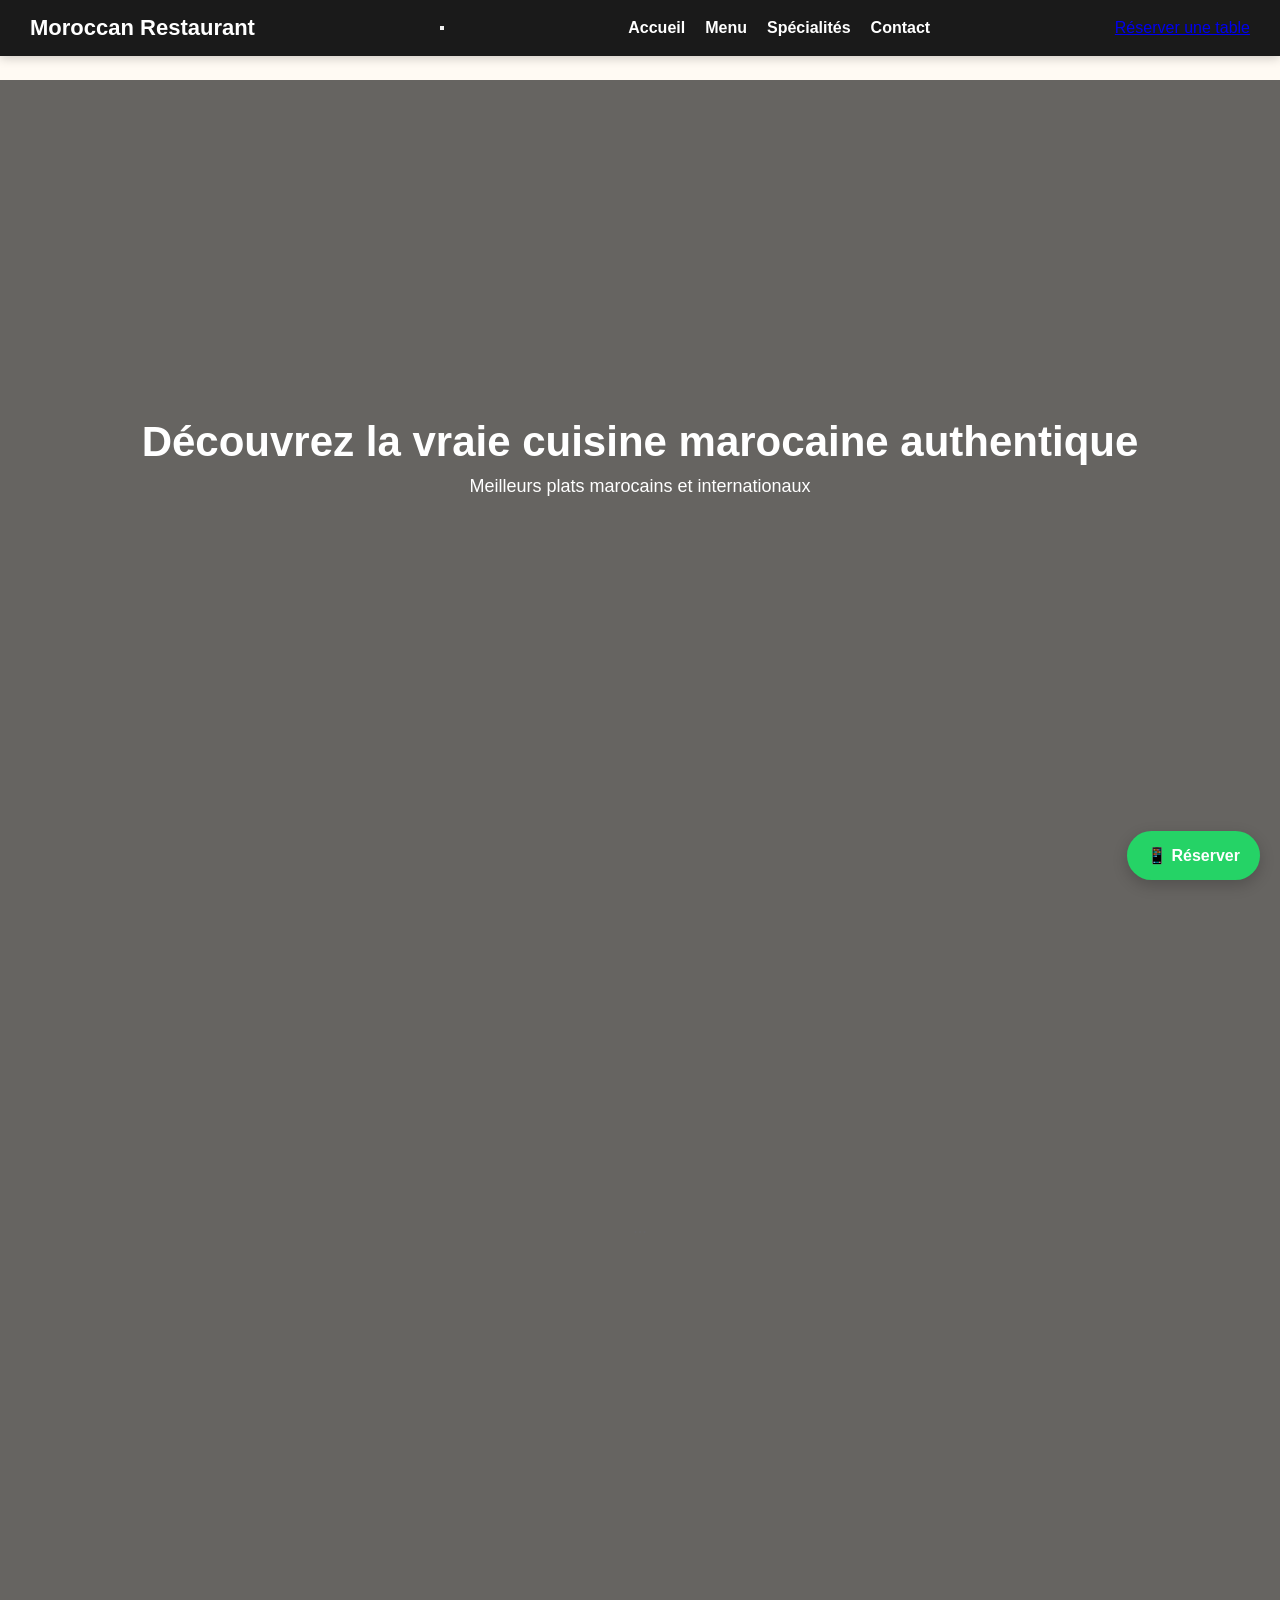
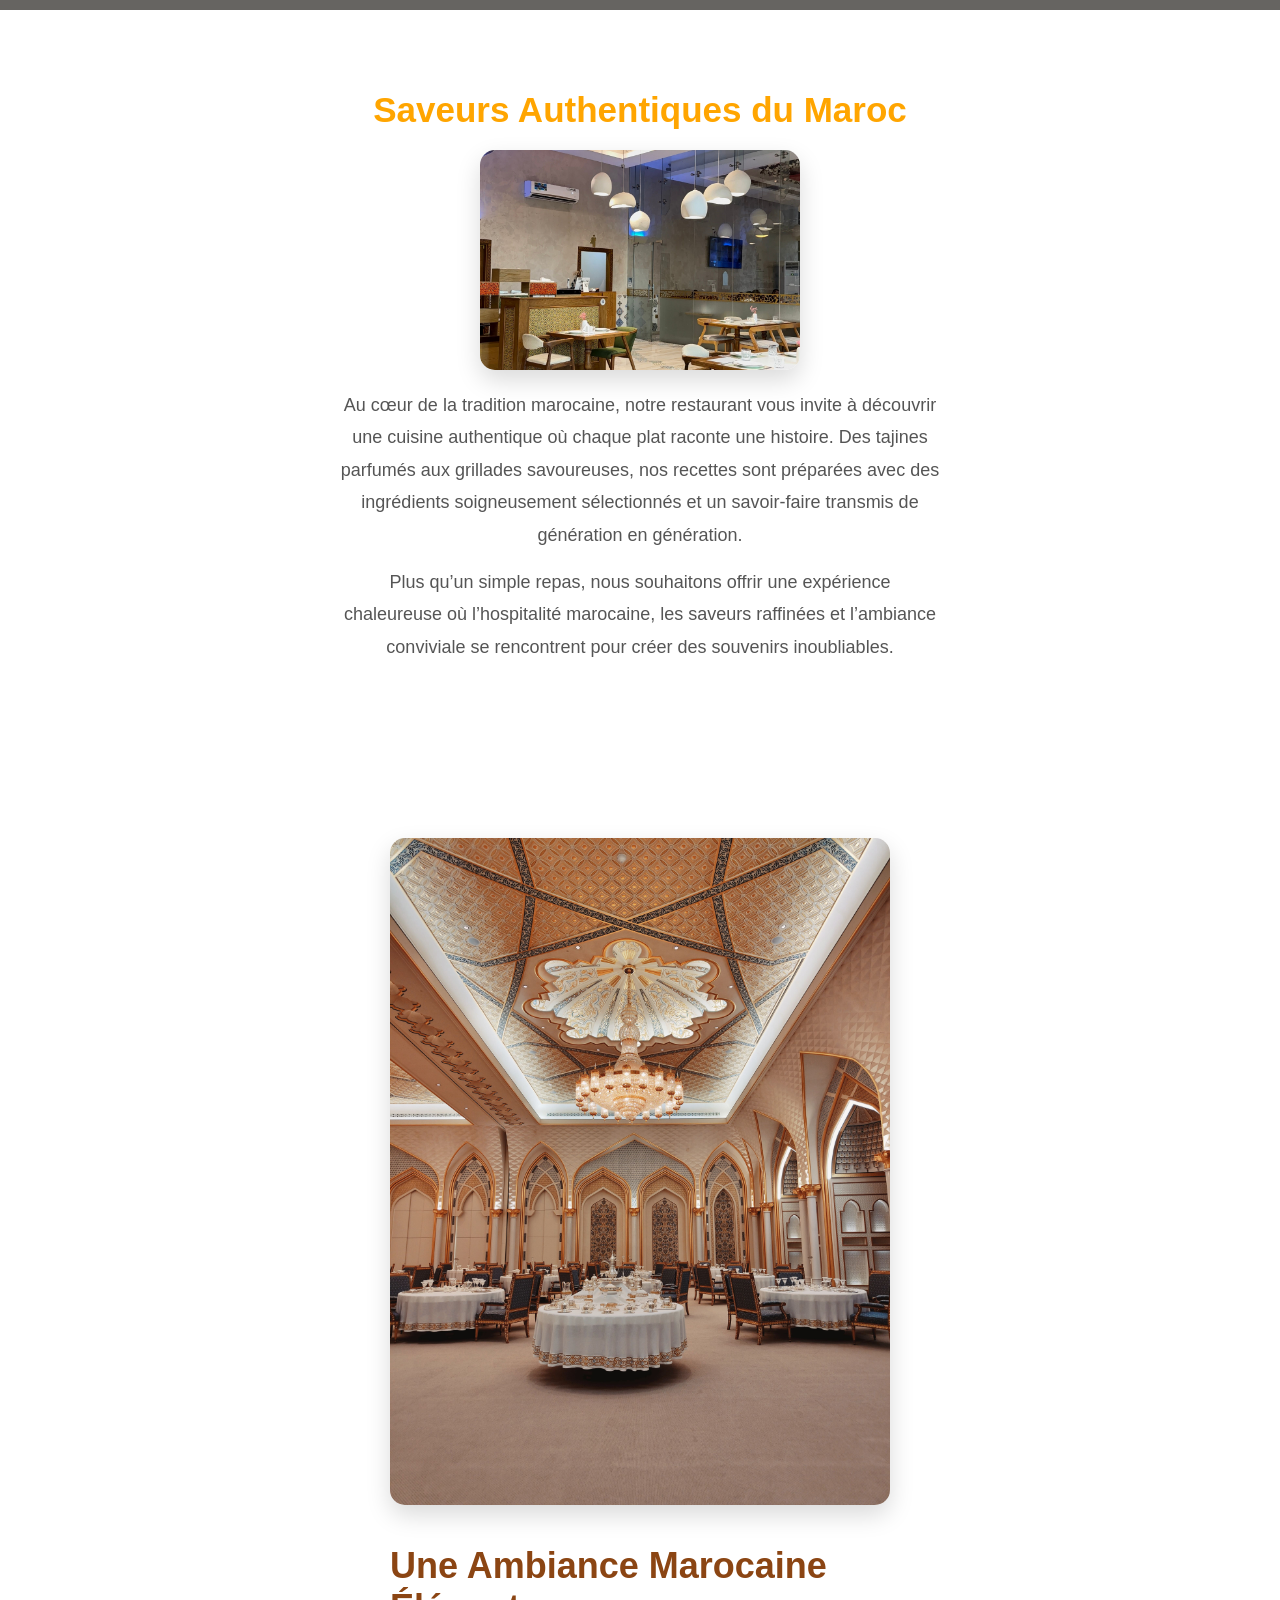
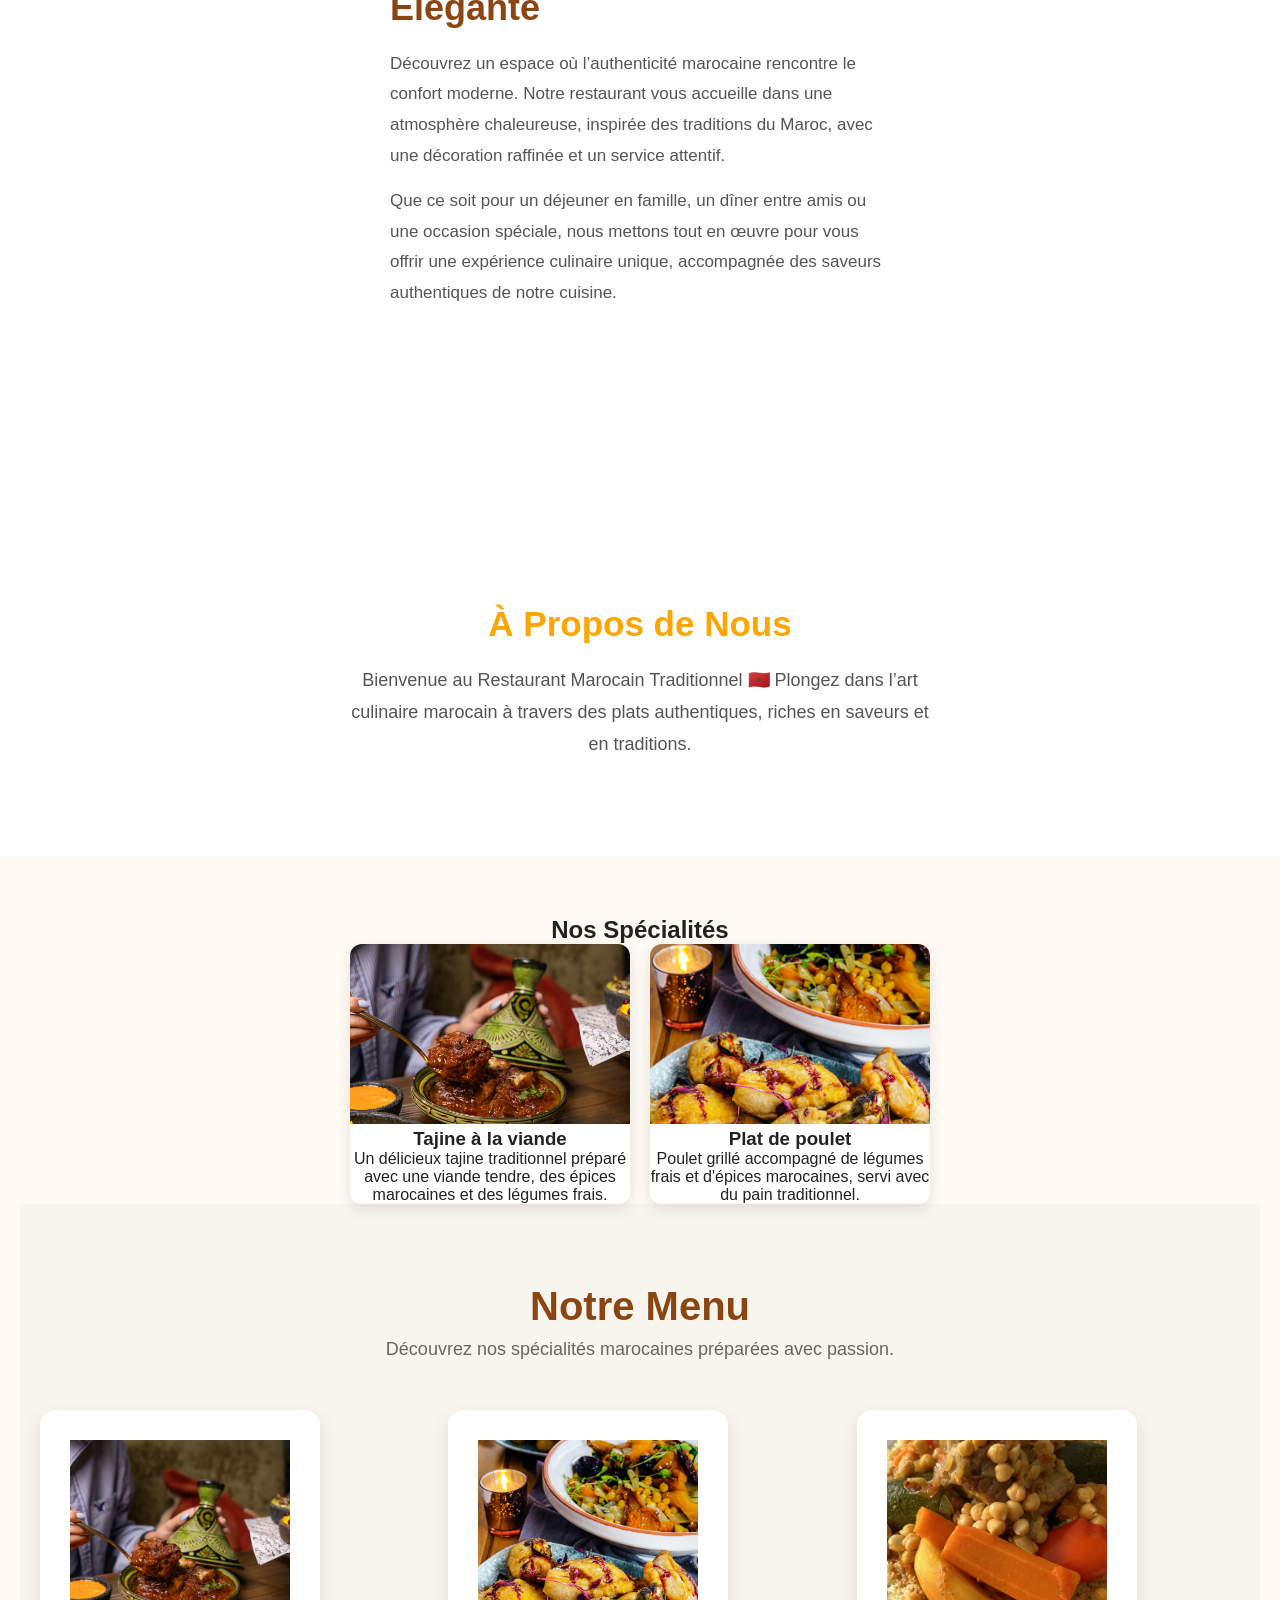
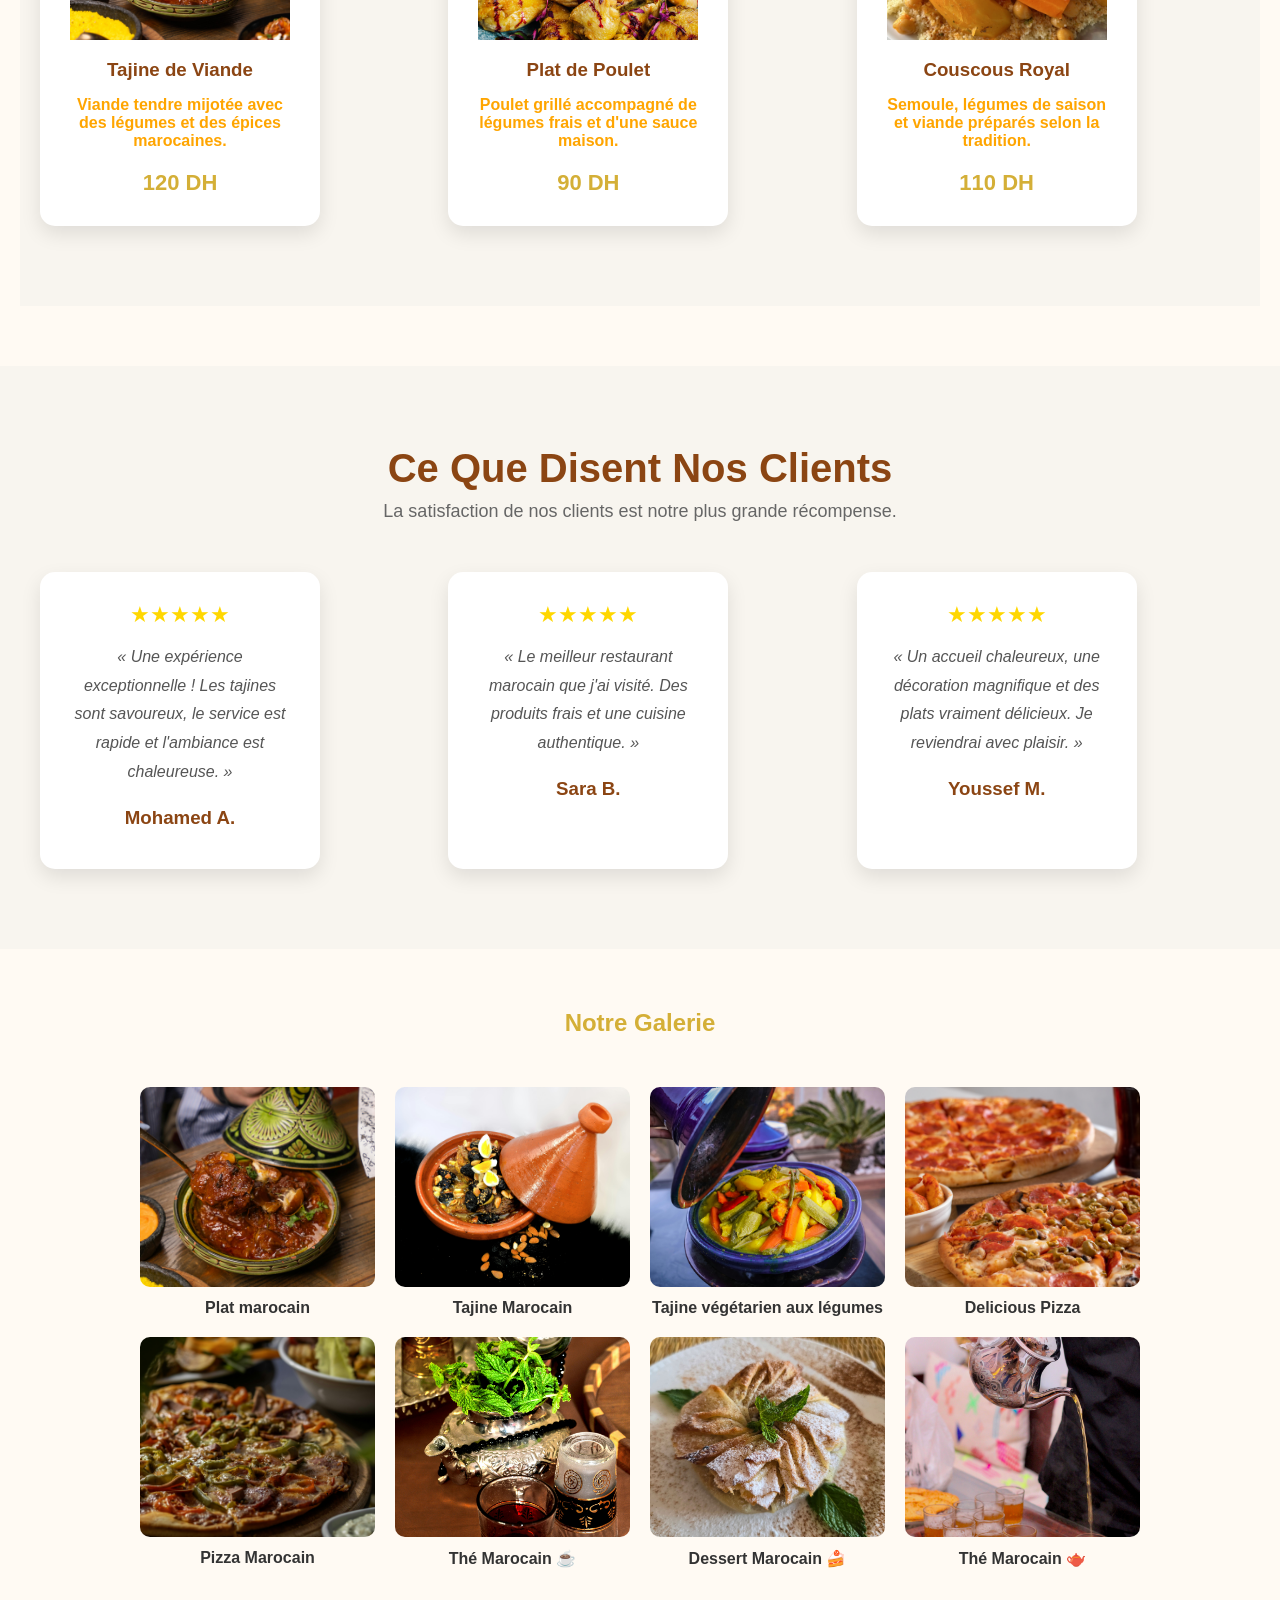
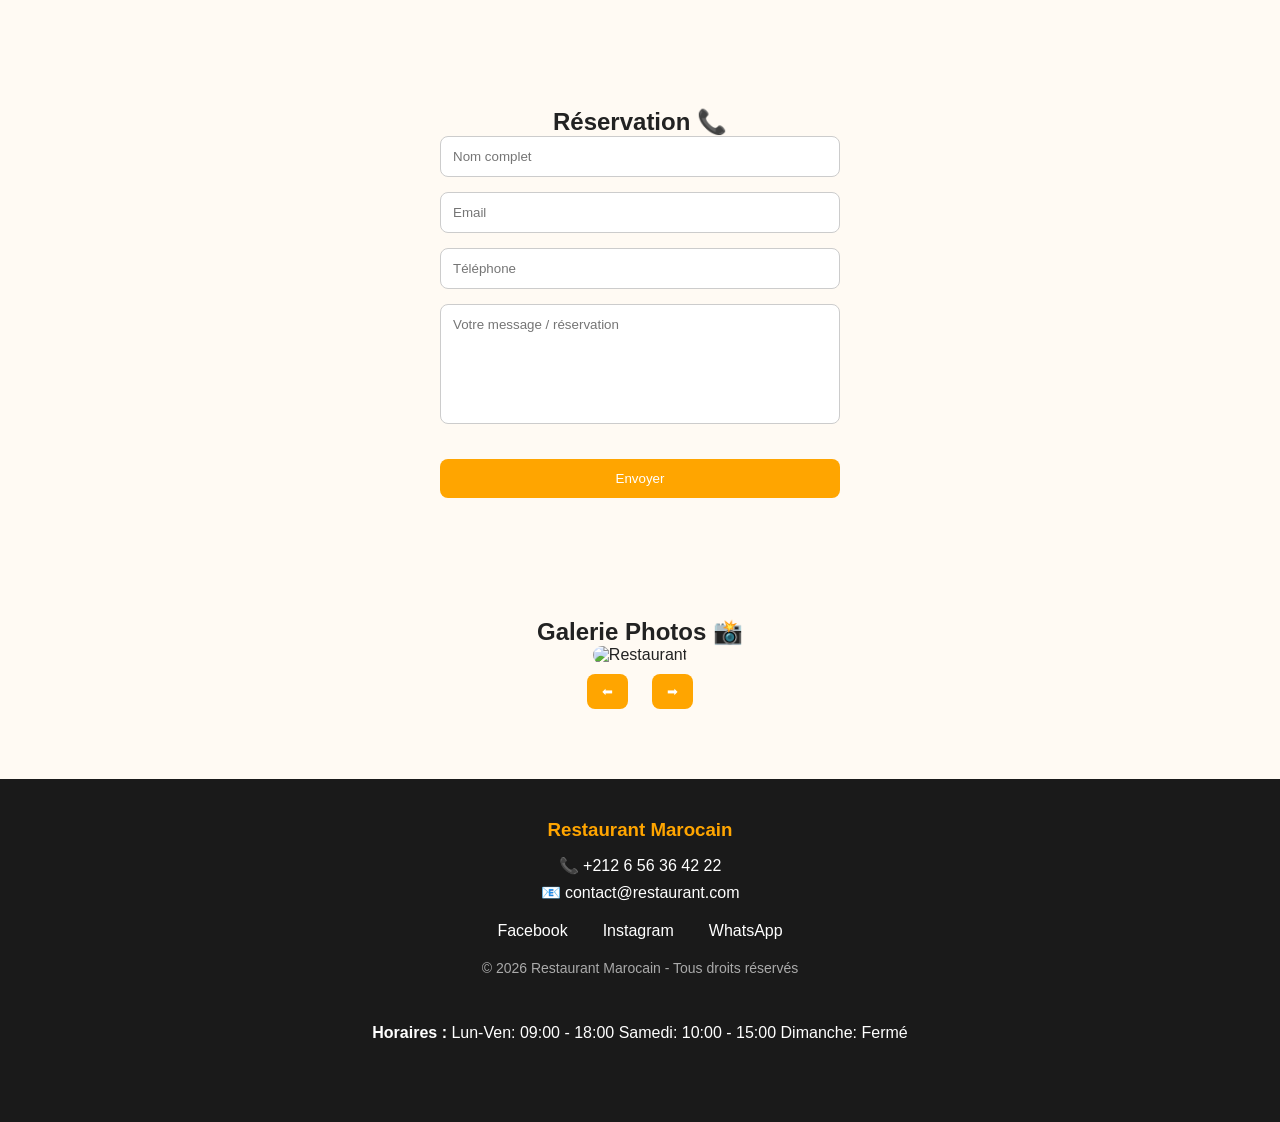
==== index.html @ cf211a77 "Initial commit" ====
<!DOCTYPE html>
<html lang="fr">

<head>
    <meta name="google-site-verification" content="XxlInHUhtCV2pGetLyvtLL91cLqbnBfkLVBv19K5EGs" />
    <meta charset="UTF-8">
    <meta name="viewport" content="width=device-width, initial-scale=1.0">
    <title>Moroccan Restaurant</title>

    <link rel="stylesheet" href="style.css">
    <title>Moroccan Restaurant | Cuisine Marocaine Authentique</title>

    <meta name="description"
        content="Restaurant marocain à Marrakech. Tajine, couscous, grillades et cuisine traditionnelle. Réservation facile en ligne.">

    <meta name="keywords" content="restaurant marocain, Marrakech, tajine, couscous, food, maroc">

    <meta name="viewport" content="width=device-width, initial-scale=1.0">

    <meta property="og:title" content="Moroccan Restaurant Marrakech">
    <meta property="og:description" content="Cuisine marocaine authentique à Marrakech">
    <meta property="og:image" content="images/hero.jpg">
    <meta property="og:type" content="website">
</head>

<body>

    <!-- WhatsApp -->
    <a href="https://wa.me/212656364222" class="whatsapp-btn">
        📱 Réserver
    </a>

    <!-- Loader -->
    <div class="loader">
        <div class="spinner"></div>
    </div>

    <!-- NAVBAR -->
    <nav class="navbar">

        <h2 class="logo">Moroccan Restaurant</h2>


        <button class="dark-btn"></button>

        <div class="menu-toggle">☰</div>

        <ul class="nav-links">
            <li><a href="#home">Accueil</a></li>
            <li><a href="#menu">Menu</a></li>
            <li><a href="#projects">Spécialités</a></li>
            <li><a href="#contact">Contact</a></li>
        </ul>
        <div class="reserve-btn">
            <a href="#reservation">Réserver une table</a>
        </div>

    </nav>

    <!-- HERO -->
    <header class="hero" id="home">

        <h1>Découvrez la vraie cuisine marocaine authentique</h1>

        <p>Meilleurs plats marocains et internationaux</p>

        <p class="typing-text"></p>


    </header>
    <section class="hero">
        ...
    </section>

    <!-- Notre Histoire -->
    <section class="about">
        <h2>Saveurs Authentiques du Maroc</h2>
        <img src="images/hero-restaurant.jpg" alt="Restaurant Marocain">
        <p>
            Au cœur de la tradition marocaine, notre restaurant vous invite à découvrir
            une cuisine authentique où chaque plat raconte une histoire. Des tajines
            parfumés aux grillades savoureuses, nos recettes sont préparées avec des
            ingrédients soigneusement sélectionnés et un savoir-faire transmis de
            génération en génération.
        </p>

        <p>
            Plus qu’un simple repas, nous souhaitons offrir une expérience chaleureuse
            où l’hospitalité marocaine, les saveurs raffinées et l’ambiance conviviale
            se rencontrent pour créer des souvenirs inoubliables.
        </p>
    </section>

    <section class="restaurant-section">

        <img src="images/restaurant-interieur.jpg" alt="Restaurant Marocain">

        <div class="restaurant-content">
            <h2>Une Ambiance Marocaine Élégante</h2>

            <p>
                Découvrez un espace où l’authenticité marocaine rencontre le confort moderne.
                Notre restaurant vous accueille dans une atmosphère chaleureuse, inspirée
                des traditions du Maroc, avec une décoration raffinée et un service attentif.
            </p>

            <p>
                Que ce soit pour un déjeuner en famille, un dîner entre amis ou une
                occasion spéciale, nous mettons tout en œuvre pour vous offrir une
                expérience culinaire unique, accompagnée des saveurs authentiques de
                notre cuisine.
            </p>

            <div class="cards">

    </section>
    <!-- ABOUT -->
    <section class="about">

        <h2>À Propos de Nous </h2>

        <p>
            Bienvenue au Restaurant Marocain Traditionnel 🇲🇦

            Plongez dans l’art culinaire marocain à travers des plats authentiques, riches en saveurs et en
            traditions.
        </p>

    </section>

    <!-- SPECIALITES -->
    <section class="projects hidden" id="projects">

        <h2>Nos Spécialités</h2>

        <div class="project-container">

            <div class="project">
                <img src="images/tajine-viande.jpg" alt="Tajine à la viande">
                <h3>Tajine à la viande</h3>
                <p>Un délicieux tajine traditionnel préparé avec une viande tendre, des épices marocaines et des
                    légumes
                    frais.</p>
            </div>

            <div class="project">
                <img src="images/plat-poulet.jpg" alt="Plat de poulet">
                <h3>Plat de poulet</h3>
                <p>Poulet grillé accompagné de légumes frais et d'épices marocaines, servi avec du pain
                    traditionnel.
                </p>
            </div>

        </div>

        <section class="menu-section" id="menu">

            <h2>Notre Menu</h2>
            <p class="subtitle">
                Découvrez nos spécialités marocaines préparées avec passion.
            </p>

            <div class="menu-container">

                <div class="menu-item">
                    <img src="images/tajine-viande.jpg" alt="Tajine de Viande">
                    <h3>Tajine de Viande</h3>
                    <p>Viande tendre mijotée avec des légumes et des épices marocaines.</p>
                    <span class="price">120 DH</span>
                </div>

                <div class="menu-item">
                    <img src="images/plat-poulet.jpg" alt="Plat de Poulet">
                    <h3>Plat de Poulet</h3>
                    <p>Poulet grillé accompagné de légumes frais et d'une sauce maison.</p>
                    <span class="price">90 DH</span>
                </div>

                <div class="menu-item">
                    <img src="images/couscous.jpg" alt="Couscous Royal">
                    <h3>Couscous Royal</h3>
                    <p>Semoule, légumes de saison et viande préparés selon la tradition.</p>
                    <span class="price">110 DH</span>
                </div>

            </div>

        </section>
        </div>

    </section>

    <section class="reviews" id="reviews">

        <h2>Ce Que Disent Nos Clients</h2>
        <p class="subtitle">
            La satisfaction de nos clients est notre plus grande récompense.
        </p>

        <div class="reviews-container">

            <div class="review">
                <div class="stars">★★★★★</div>
                <p>
                    « Une expérience exceptionnelle ! Les tajines sont savoureux,
                    le service est rapide et l'ambiance est chaleureuse. »
                </p>
                <h3>Mohamed A.</h3>
            </div>

            <div class="review">
                <div class="stars">★★★★★</div>
                <p>
                    « Le meilleur restaurant marocain que j'ai visité.
                    Des produits frais et une cuisine authentique. »
                </p>
                <h3>Sara B.</h3>
            </div>

            <div class="review">
                <div class="stars">★★★★★</div>
                <p>
                    « Un accueil chaleureux, une décoration magnifique
                    et des plats vraiment délicieux. Je reviendrai avec plaisir. »
                </p>
                <h3>Youssef M.</h3>
            </div>

        </div>

    </section>



    <section class="gallery" id="gallery">

        <h2>Notre Galerie </h2>

        <div class="gallery-container">

            <div class="gallery-item">
                <img src="images/food1.jpg" alt="Plat marocain">
                <p>Plat marocain</p>
            </div>

            <div class="gallery-item">
                <img src="images/food2.jpg" alt="Tajine marocain">
                <p>Tajine Marocain
            </div>

            <div class="gallery-item">
                <img src="images/food3.jpg" alt="Cuisine marocaine">
                <p>Tajine végétarien aux légumes
            </div>

            <div class="gallery-item">
                <img src="images/food4.jpg" alt="Restaurant intérieur">
                <p>Delicious Pizza</p>
            </div>

            <div class="gallery-item">
                <img src="images/food5.jpg" alt="Dessert marocain">
                <p>Pizza Marocain</p>
            </div>
            <div class="gallery-item">
                <img src="images/food6.jpg" alt="Thé marocain">
                <p>Thé Marocain ☕</p>
            </div>

            <div class="gallery-item">
                <img src="images/food7.jpg" alt="Dessert marocain">
                <p>Dessert Marocain 🍰</p>
            </div>

            <div class="gallery-item">
                <img src="images/food8.jpg" alt="Thé marocain">
                <p>Thé Marocain 🫖</p>
            </div>


        </div>

    </section>

    <!-- CONTACT -->
    <section class="contact hidden" id="contact">

        <h2>Réservation 📞</h2>

        <form id="contact-form">

            <input type="text" id="name" placeholder="Nom complet" required>

            <input type="email" id="email" placeholder="Email" required>

            <input type="tel" id="phone" placeholder="Téléphone">

            <textarea id="message" placeholder="Votre message / réservation" required></textarea>

            <button type="submit" class="btn">Envoyer</button>

        </form>

    </section>

    <!-- SLIDER -->
    <section class="slider">

        <h2>Galerie Photos 📸</h2>


        <div class="slider-container">

            <img id="slider-image"
                src="https://images.unsplash.com/photo-1517248135467-4c7edcad34c4?auto=format&fit=crop&w=800&q=80"
                alt="Restaurant">

        </div>

        <div class="slider-buttons">

            <button id="prev">⬅</button>

            <button id="next">➡</button>

        </div>

    </section>

    <!-- FOOTER -->
    <footer>

        <h3>Restaurant Marocain</h3>

        <p>📞 +212 6 56 36 42 22</p>

        <p>📧 contact@restaurant.com</p>

        <div class="socials">

            <a href="#">Facebook</a>

            <a href="#">Instagram</a>

            <a href="#">WhatsApp</a>

        </div>

        <p class="copyright">
            © 2026 Restaurant Marocain - Tous droits réservés
        </p>
        <footer>

            <div class="hours-bar">
                <span><strong>Horaires :</strong></span>
                <span>Lun-Ven: 09:00 - 18:00</span>
                <span>Samedi: 10:00 - 15:00</span>
                <span>Dimanche: Fermé</span>
            </div>

        </footer>

    </footer>

    <script src="script.js"></script>

</body>

</html>
<div id="lightbox" class="lightbox">
    <img id="lightbox-img" src="" alt="preview">
</div>
---- style.css ----
* {
    margin: 0;
    padding: 0;
    box-sizing: border-box;
    font-family: Arial, sans-serif;
}

body {
    background: #fffaf3;
    padding-top: 80px;
    color: #222;
}

/* ================= NAVBAR ================= */
.navbar {
    display: flex;
    justify-content: space-between;
    align-items: center;
    background: #1a1a1a;
    padding: 15px 30px;
    position: fixed;
    top: 0;
    width: 100%;
    z-index: 1000;
    box-shadow: 0 2px 10px rgba(0, 0, 0, 0.2);
}

.logo {
    color: white;
    font-size: 22px;
}

.nav-links {
    display: flex;
    list-style: none;
    gap: 20px;
}

.nav-links a {
    color: white;
    text-decoration: none;
    font-weight: bold;
    transition: 0.3s;
}

.nav-links a:hover {
    color: orange;
}

/* ================= HERO ================= */
.hero {
    height: 85vh;
    background: url("https://images.unsplash.com/photo-1517248135467-4c7edcad34c4") center/cover no-repeat;
    display: flex;
    flex-direction: column;
    justify-content: center;
    align-items: center;
    position: relative;
    text-align: center;
    color: white;
}

.hero::before {
    content: "";
    position: absolute;
    inset: 0;
    background: rgba(0, 0, 0, 0.6);
}

.hero h1,
.hero p,
.hero .btn {
    position: relative;
    z-index: 1;
}

.hero h1 {
    font-size: 42px;
}

.hero p {
    margin-top: 10px;
    font-size: 18px;
}

/* ================= BUTTON ================= */
.btn {
    margin-top: 20px;
    padding: 12px 25px;
    background: orange;
    border: none;
    color: white;
    border-radius: 8px;
    cursor: pointer;
    transition: 0.3s;
}

.btn:hover {
    background: darkorange;
    transform: scale(1.05);
}

/* ================= MENU CARDS ================= */
.cards {
    display: flex;
    justify-content: center;
    gap: 20px;
    padding: 60px 20px;
    flex-wrap: wrap;
}

.card {
    background: white;
    padding: 25px;
    width: 220px;
    border-radius: 15px;
    text-align: center;
    box-shadow: 0 10px 25px rgba(0, 0, 0, 0.1);
    transition: all 0.3s ease;
    position: relative;
}

.card:hover {
    transform: translateY(-10px);
}

.card::before {
    content: "🔥";
    position: absolute;
    top: 10px;
    right: 10px;
}

.card h3 {
    color: orange;
}

/* ================= PLATS ================= */
.projects {
    text-align: center;
    padding: 60px 20px;
}

.project-container {
    display: flex;
    justify-content: center;
    gap: 20px;
    flex-wrap: wrap;
}

.project {
    width: 280px;
    background: white;
    border-radius: 12px;
    overflow: hidden;
    box-shadow: 0 5px 15px rgba(0, 0, 0, 0.1);
    transition: 0.3s;
}

.project:hover {
    transform: scale(1.05);
}

.project img {
    width: 100%;
    height: 180px;
    object-fit: cover;
}

/* ================= CONTACT ================= */
.contact {
    text-align: center;
    padding: 60px 20px;
}

.contact form {
    display: flex;
    flex-direction: column;
    gap: 15px;
    max-width: 400px;
    margin: auto;
}

input,
textarea {
    padding: 12px;
    border-radius: 8px;
    border: 1px solid #ccc;
}

/* ================= SLIDER ================= */
.slider {
    text-align: center;
    padding: 60px 20px;
}

.slider-container img {
    width: 80%;
    max-width: 700px;
    height: 400px;
    object-fit: cover;
    border-radius: 12px;
}

.slider-buttons button {
    margin: 10px;
    padding: 10px 15px;
    background: orange;
    border: none;
    color: white;
    border-radius: 8px;
    cursor: pointer;
}

/* ================= FOOTER ================= */
footer {
    background: #1a1a1a;
    color: white;
    text-align: center;
    padding: 20px;
}

/* ================= DARK MODE ================= */
.dark-mode {
    background: #111;
    color: white;
}

.dark-mode .btn {
    background: #d4af37;
    color: black;
    border: none;
}

.dark-mode .btn:hover {
    background: #b8860b;
}

.dark-mode .card,
.dark-mode .project {
    background: #222;
    color: white;
}

/* ================= MENU MOBILE ================= */
.menu-toggle {
    display: none;
    cursor: pointer;
}

/* ================= RESPONSIVE ================= */
@media (max-width: 768px) {

    .menu-toggle {
        display: block;
        color: white;
        font-size: 28px;
    }

    .nav-links {
        flex-direction: column;
        background: #111;
        position: absolute;
        top: 60px;
        right: 0;
        width: 200px;
        padding: 20px;
        display: none;
    }

    .nav-links.active {
        display: flex;
    }

    .hero h1 {
        font-size: 28px;
    }

    .cards {
        flex-direction: column;
        align-items: center;
    }
}

.about {
    padding: 80px 20px;
    text-align: center;
    background: #fff;
}

.about h2 {
    font-size: 35px;
    color: orange;
    margin-bottom: 20px;
}

.about p {
    max-width: 700px;
    margin: auto;
    line-height: 1.8;
    font-size: 18px;
    color: #555;
}

.whatsapp-btn {
    position: fixed;
    bottom: 20px;
    right: 20px;

    background: #25D366;
    color: white;

    padding: 15px 20px;

    border-radius: 50px;

    text-decoration: none;

    font-weight: bold;

    box-shadow: 0 5px 15px rgba(0, 0, 0, 0.2);

    z-index: 999;
}

.whatsapp-btn:hover {
    background: #1ebe5d;
}

.menu-section {
    padding: 80px 20px;
    text-align: center;
}

.menu-section h2 {
    font-size: 35px;
    margin-bottom: 40px;
    color: orange;
}

.menu-container {
    display: flex;
    justify-content: center;
    gap: 25px;
    flex-wrap: wrap;
}

.menu-item {
    width: 280px;
    background: white;
    border-radius: 15px;
    overflow: hidden;
    box-shadow: 0 5px 15px rgba(0, 0, 0, 0.1);
    transition: 0.3s;
}

.menu-item:hover {
    transform: translateY(-10px);
}

.menu-item img {
    width: 100%;
    height: 200px;
    object-fit: cover;
}

.menu-item h3 {
    margin: 15px 0;
}

.menu-item p {
    color: orange;
    font-weight: bold;
    margin-bottom: 20px;
}

.reviews {
    padding: 80px 20px;
    text-align: center;
    background: #f8f8f8;
}

.reviews h2 {
    font-size: 35px;
    margin-bottom: 40px;
    color: orange;
}

.reviews-container {
    display: flex;
    justify-content: center;
    gap: 20px;
    flex-wrap: wrap;
}

.review {
    background: white;
    width: 280px;
    padding: 25px;
    border-radius: 15px;
    box-shadow: 0 5px 15px rgba(0, 0, 0, 0.1);
    transition: 0.3s;
}

.review:hover {
    transform: translateY(-10px);
}

.review h3 {
    margin-bottom: 10px;
}

.review p {
    margin-bottom: 10px;
}

footer {
    background: #1a1a1a;
    color: white;
    text-align: center;
    padding: 40px 20px;
}

footer h3 {
    margin-bottom: 15px;
    color: orange;
}

footer p {
    margin: 8px 0;
}

.socials {
    margin: 20px 0;
}

.socials a {
    color: white;
    text-decoration: none;
    margin: 0 10px;
    transition: 0.3s;
}

.socials a:hover {
    color: orange;
}

.copyright {
    margin-top: 20px;
    font-size: 14px;
    color: #aaa;
}

.contact form {
    display: flex;
    flex-direction: column;
    gap: 15px;
    max-width: 400px;
    margin: auto;
}

.contact input,
.contact textarea {
    padding: 12px;
    border: 1px solid #ccc;
    border-radius: 8px;
}

.contact textarea {
    height: 120px;
    resize: none;
}

.gallery {
    text-align: center;
    padding: 60px 20px;
}

.gallery h2 {
    color: #d4af37;
    margin-bottom: 30px;
}

/* Grid layout */
.gallery-container {
    display: grid;
    grid-template-columns: repeat(auto-fit, minmax(200px, 1fr));
    gap: 15px;
    max-width: 1000px;
    margin: auto;
}

/* Images style */
.gallery-container img {
    width: 100%;
    height: 200px;
    object-fit: cover;
    border-radius: 12px;
    transition: 0.3s;
}

/* Hover effect */
.gallery-container img:hover {
    transform: scale(1.05);
}

.gallery-container img {
    width: 100%;
    height: 200px;
    object-fit: cover;
    border-radius: 12px;
}

.dark-mode .gallery {
    background: #111;
    color: white;
}

.lightbox {
    display: none;
    position: fixed;
    top: 0;
    left: 0;
    width: 100%;
    height: 100%;
    background: rgba(0, 0, 0, 0.8);
    justify-content: center;
    align-items: center;
    z-index: 999;
}

.lightbox img {
    max-width: 90%;
    max-height: 80%;
    border-radius: 10px;
}

img {
    max-width: 100%;
    height: auto;
}

img {
    transition: 0.3s;
}

img:hover {
    transform: scale(1.03);
}

.gallery-container {
    display: grid;
    grid-template-columns: repeat(auto-fit, minmax(200px, 1fr));
    gap: 20px;
    padding: 20px 0;
}

.gallery-item {
    text-align: center;
}

.gallery-item img {
    width: 100%;
    height: 200px;
    object-fit: cover;
    border-radius: 10px;
}

.gallery-item p {
    margin-top: 8px;
    font-weight: bold;
    color: #333;
}

.socials {
    margin: 20px 0;
    display: flex;
    justify-content: center;
    gap: 15px;
}

.icon {
    width: 45px;
    height: 45px;
    display: flex;
    align-items: center;
    justify-content: center;
    border-radius: 50%;
    color: white;
    font-size: 20px;
    cursor: default;
    /* ماشي clickable */
    transition: 0.3s;
}

.facebook {
    background: #1877f2;
}

.instagram {
    background: radial-gradient(circle at 30% 107%, #fdf497 0%, #fd5949 45%, #d6249f 60%, #285AEB 90%);
}

.whatsapp {
    background: #25D366;
}

.icon:hover {
    transform: scale(1.1);
}

.about {
    text-align: center;
    padding: 80px 20px;
}

.about img {
    width: 320px;
    height: 220px;
    object-fit: cover;
    border-radius: 15px;
    box-shadow: 0 10px 25px rgba(0, 0, 0, 0.15);
}

.about p {
    max-width: 600px;
    margin: 15px auto;
    line-height: 1.8;
    color: #555;
}

.card img {
    width: 100%;
    height: 180px;
    object-fit: cover;
    border-radius: 10px;
    margin-bottom: 10px;
}

.card {
    overflow: hidden;
}

.menu h2,
.menu .subtitle {
    text-align: center;
}

.restaurant-section {
    display: flex;
    align-items: center;
    justify-content: center;
    gap: 40px;
    padding: 80px 10%;
    flex-wrap: wrap;
    background: #fff;
}

.restaurant-section img {
    width: 500px;
    max-width: 100%;
    border-radius: 15px;
    box-shadow: 0 10px 25px rgba(0, 0, 0, 0.15);
}

.restaurant-content {
    max-width: 500px;
}

.restaurant-content h2 {
    color: #8B4513;
    font-size: 36px;
    margin-bottom: 20px;
}

.restaurant-content p {
    color: #555;
    line-height: 1.8;
    margin-bottom: 15px;
    font-size: 17px;
}

.menu-section {
    padding: 80px 20px;
    background: #f8f5ef;
    text-align: center;
}

.menu-section h2 {
    font-size: 40px;
    color: #8B4513;
    margin-bottom: 10px;
}

.subtitle {
    color: #666;
    margin-bottom: 50px;
    font-size: 18px;
}

.menu-container {
    display: grid;
    grid-template-columns: repeat(auto-fit, minmax(280px, 1fr));
    gap: 25px;
    max-width: 1200px;
    margin: auto;
}

.menu-item {
    background: #fff;
    padding: 30px;
    border-radius: 15px;
    box-shadow: 0 8px 20px rgba(0, 0, 0, .1);
    transition: .3s;
}

.menu-item:hover {
    transform: translateY(-8px);
}

.menu-item h3 {
    color: #8B4513;
    margin-bottom: 15px;
}

.description {
    color: #666;
    line-height: 1.6;
    margin-bottom: 20px;
}

.price {
    font-size: 22px;
    font-weight: bold;
    color: #d4af37;
}

.reviews {
    padding: 80px 20px;
    background: #f8f5ef;
    text-align: center;
}

.reviews h2 {
    font-size: 40px;
    color: #8B4513;
    margin-bottom: 10px;
}

.reviews .subtitle {
    color: #666;
    margin-bottom: 50px;
    font-size: 18px;
}

.reviews-container {
    display: grid;
    grid-template-columns: repeat(auto-fit, minmax(300px, 1fr));
    gap: 25px;
    max-width: 1200px;
    margin: auto;
}

.review {
    background: #fff;
    padding: 30px;
    border-radius: 15px;
    box-shadow: 0 8px 20px rgba(0, 0, 0, .1);
    transition: .3s;
}

.review:hover {
    transform: translateY(-8px);
}

.stars {
    color: #FFD700;
    font-size: 22px;
    margin-bottom: 15px;
}

.review p {
    color: #555;
    line-height: 1.8;
    font-style: italic;
}

.review h3 {
    margin-top: 20px;
    color: #8B4513;
}
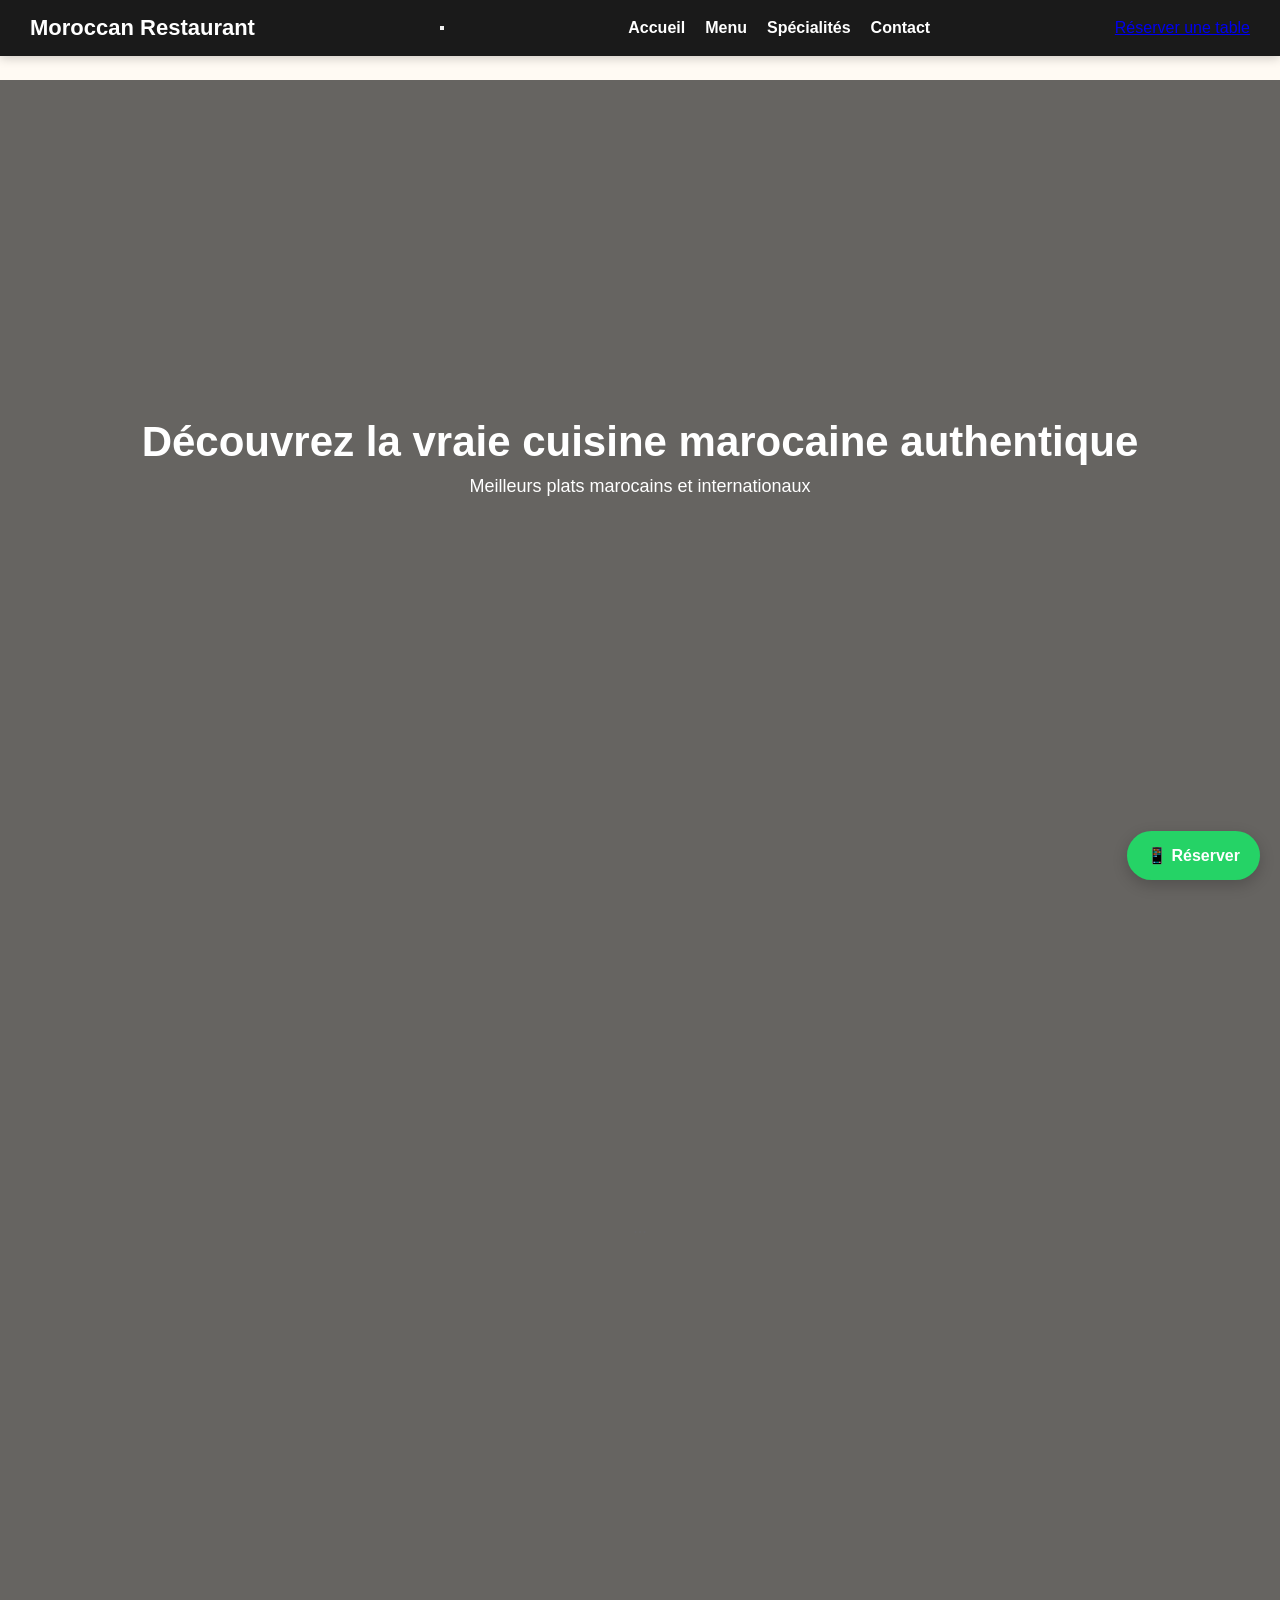
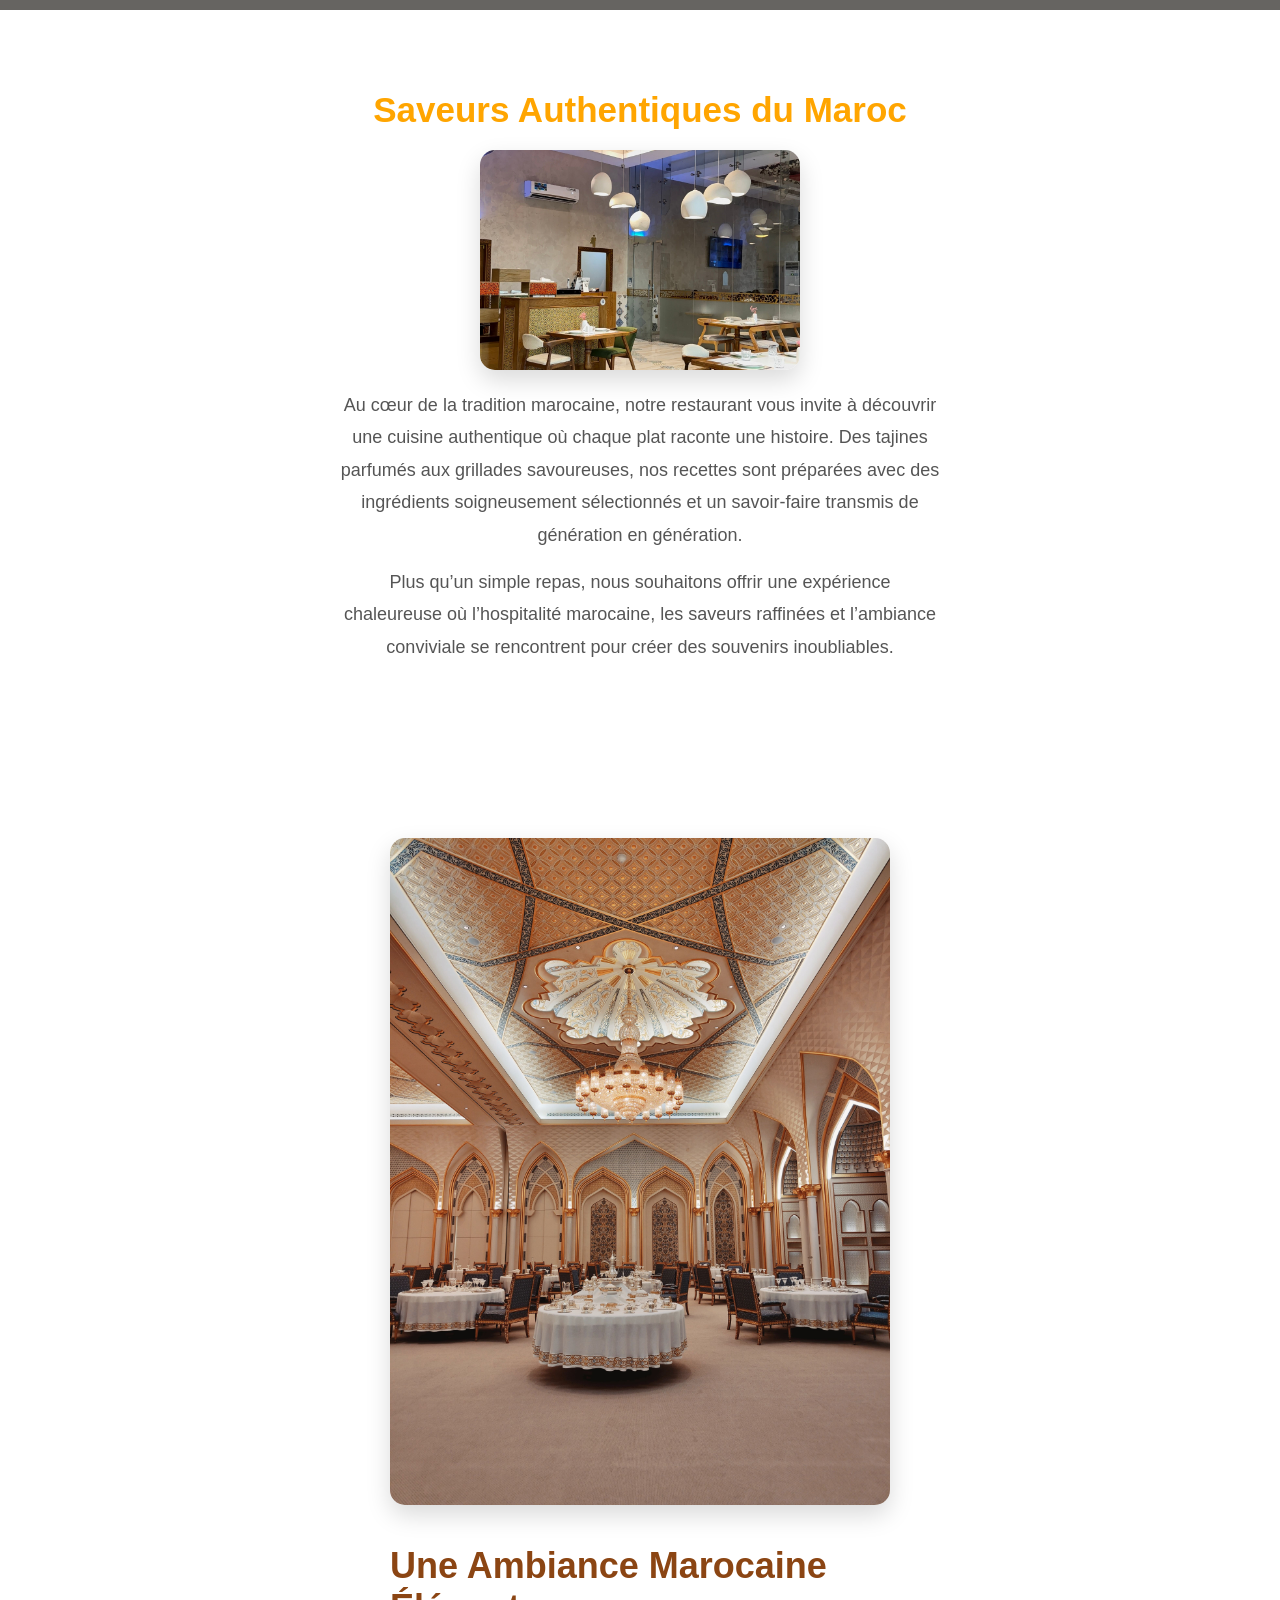
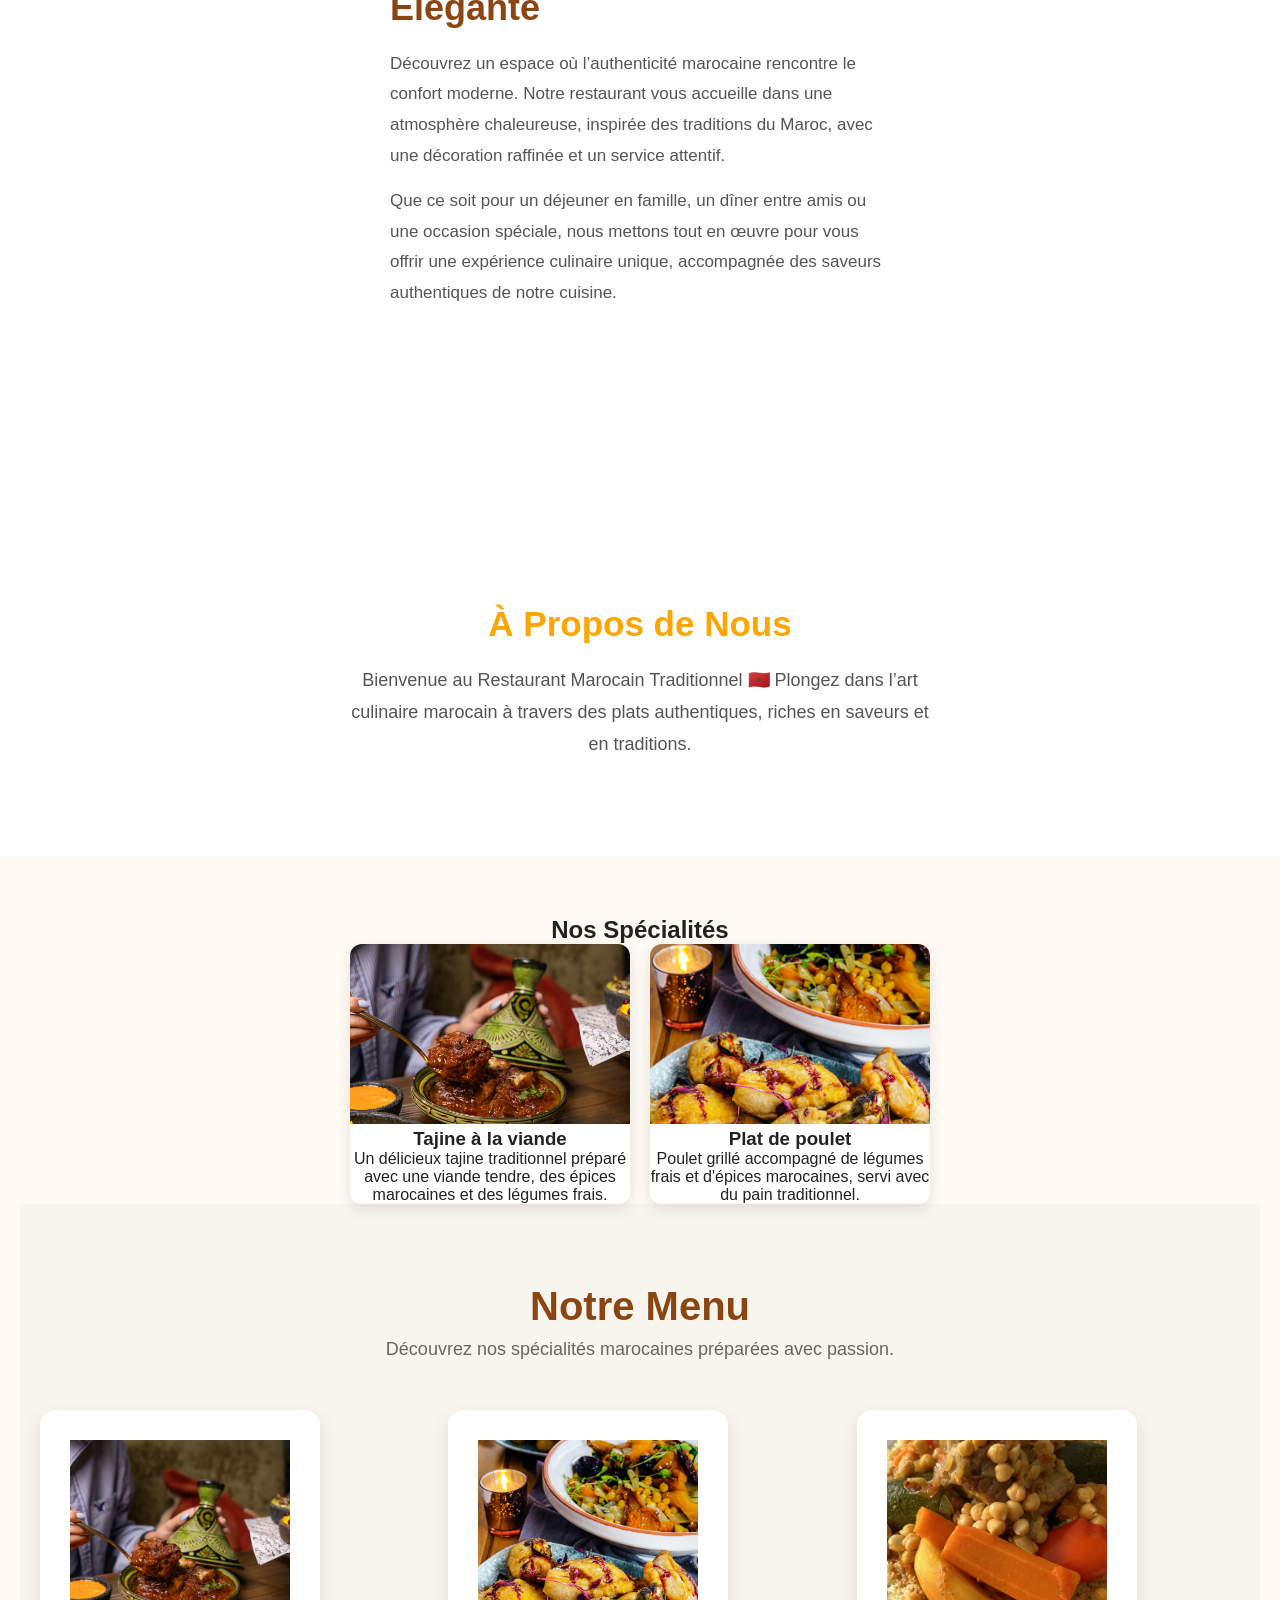
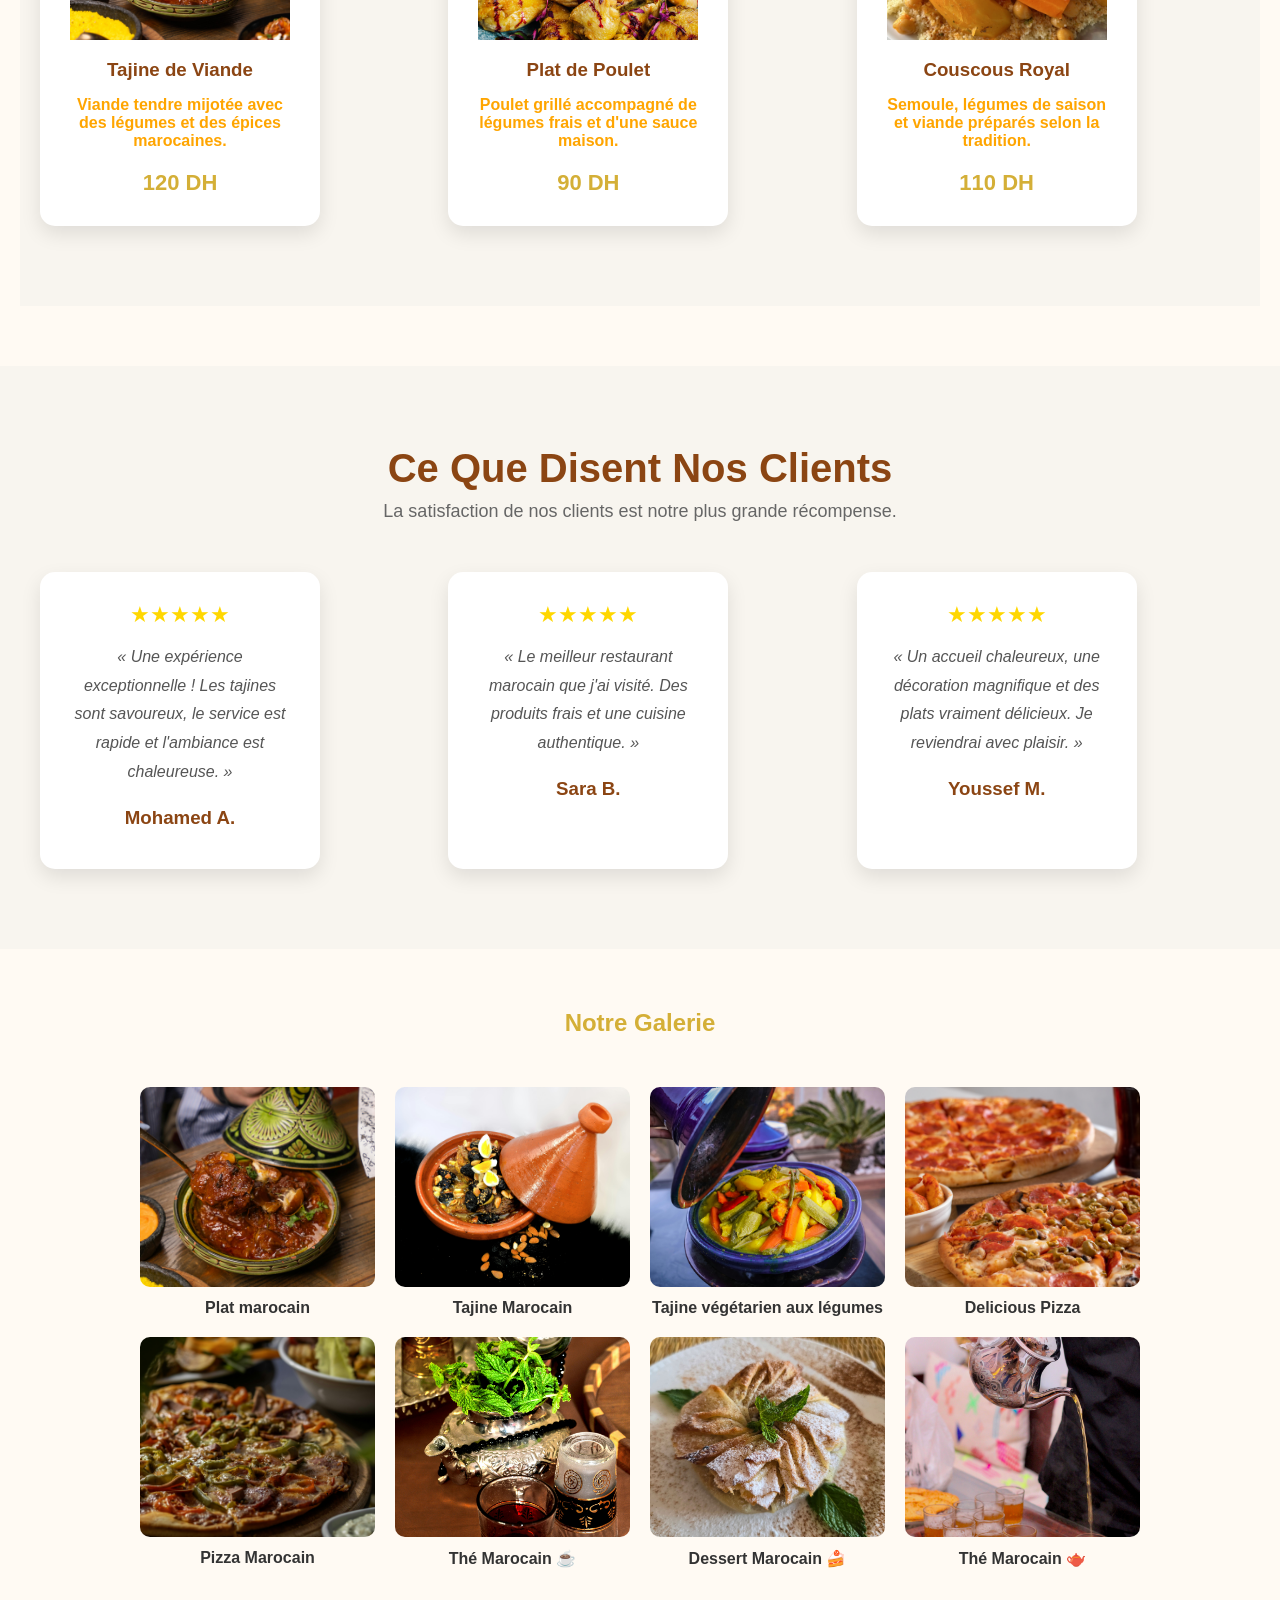
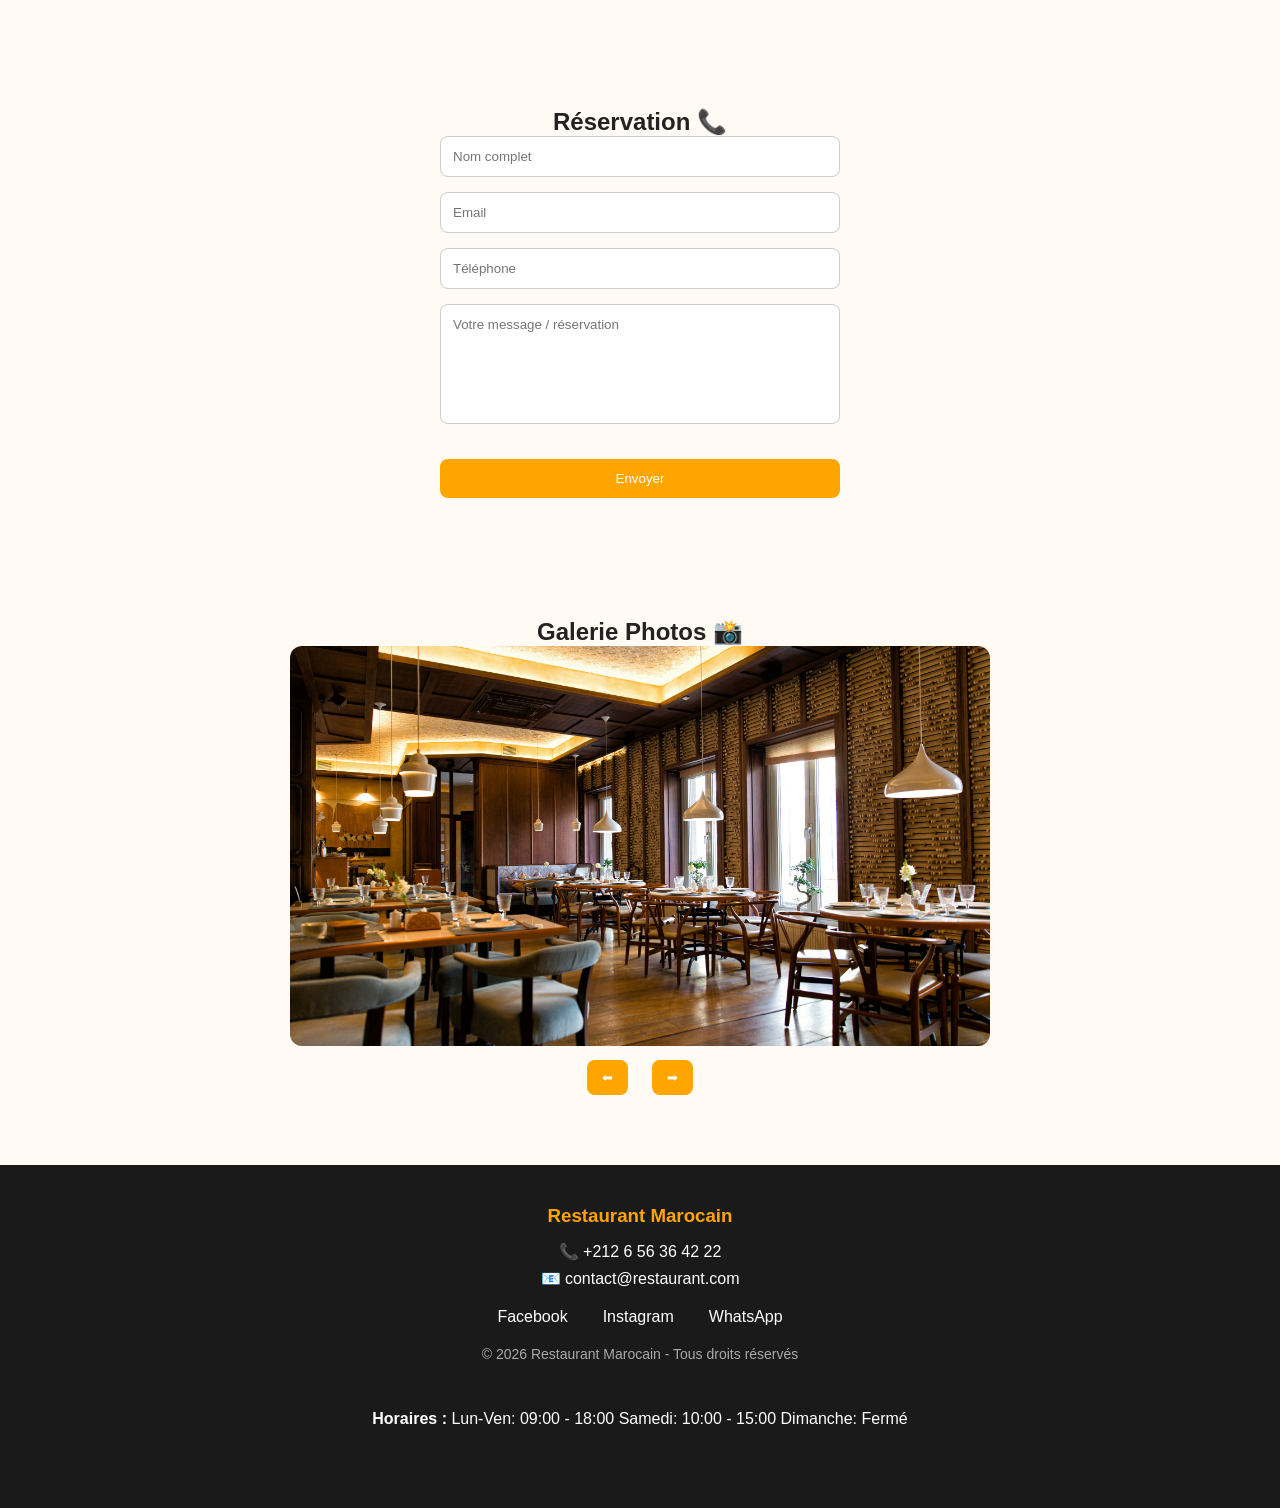
==== commit 962b50a9: "Replace gallery image" ====
--- a/index.html
+++ b/index.html
@@ -311,9 +311,7 @@
 
         <div class="slider-container">
 
-            <img id="slider-image"
-                src="https://images.unsplash.com/photo-1517248135467-4c7edcad34c4?auto=format&fit=crop&w=800&q=80"
-                alt="Restaurant">
+            <img id="slider-image" src="images/gallerie.jpg" alt="Restaurant">
 
         </div>
 
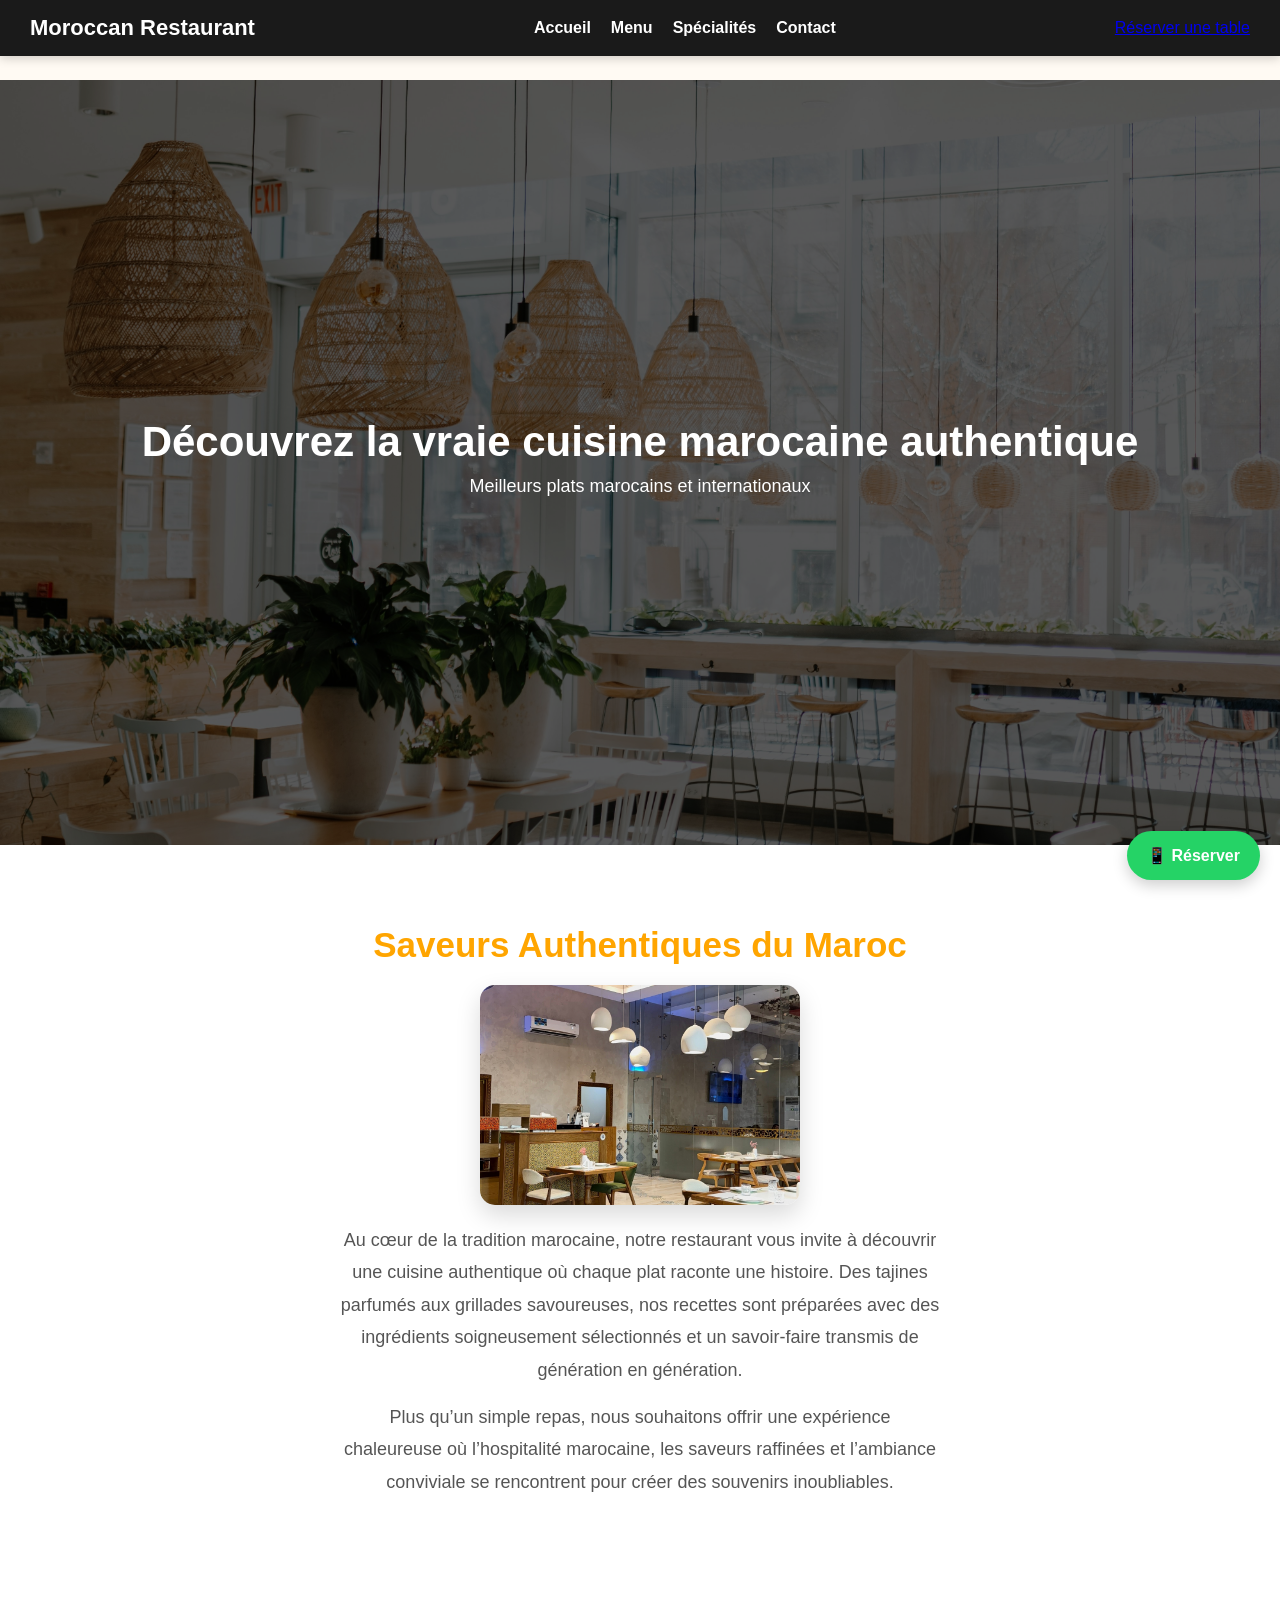
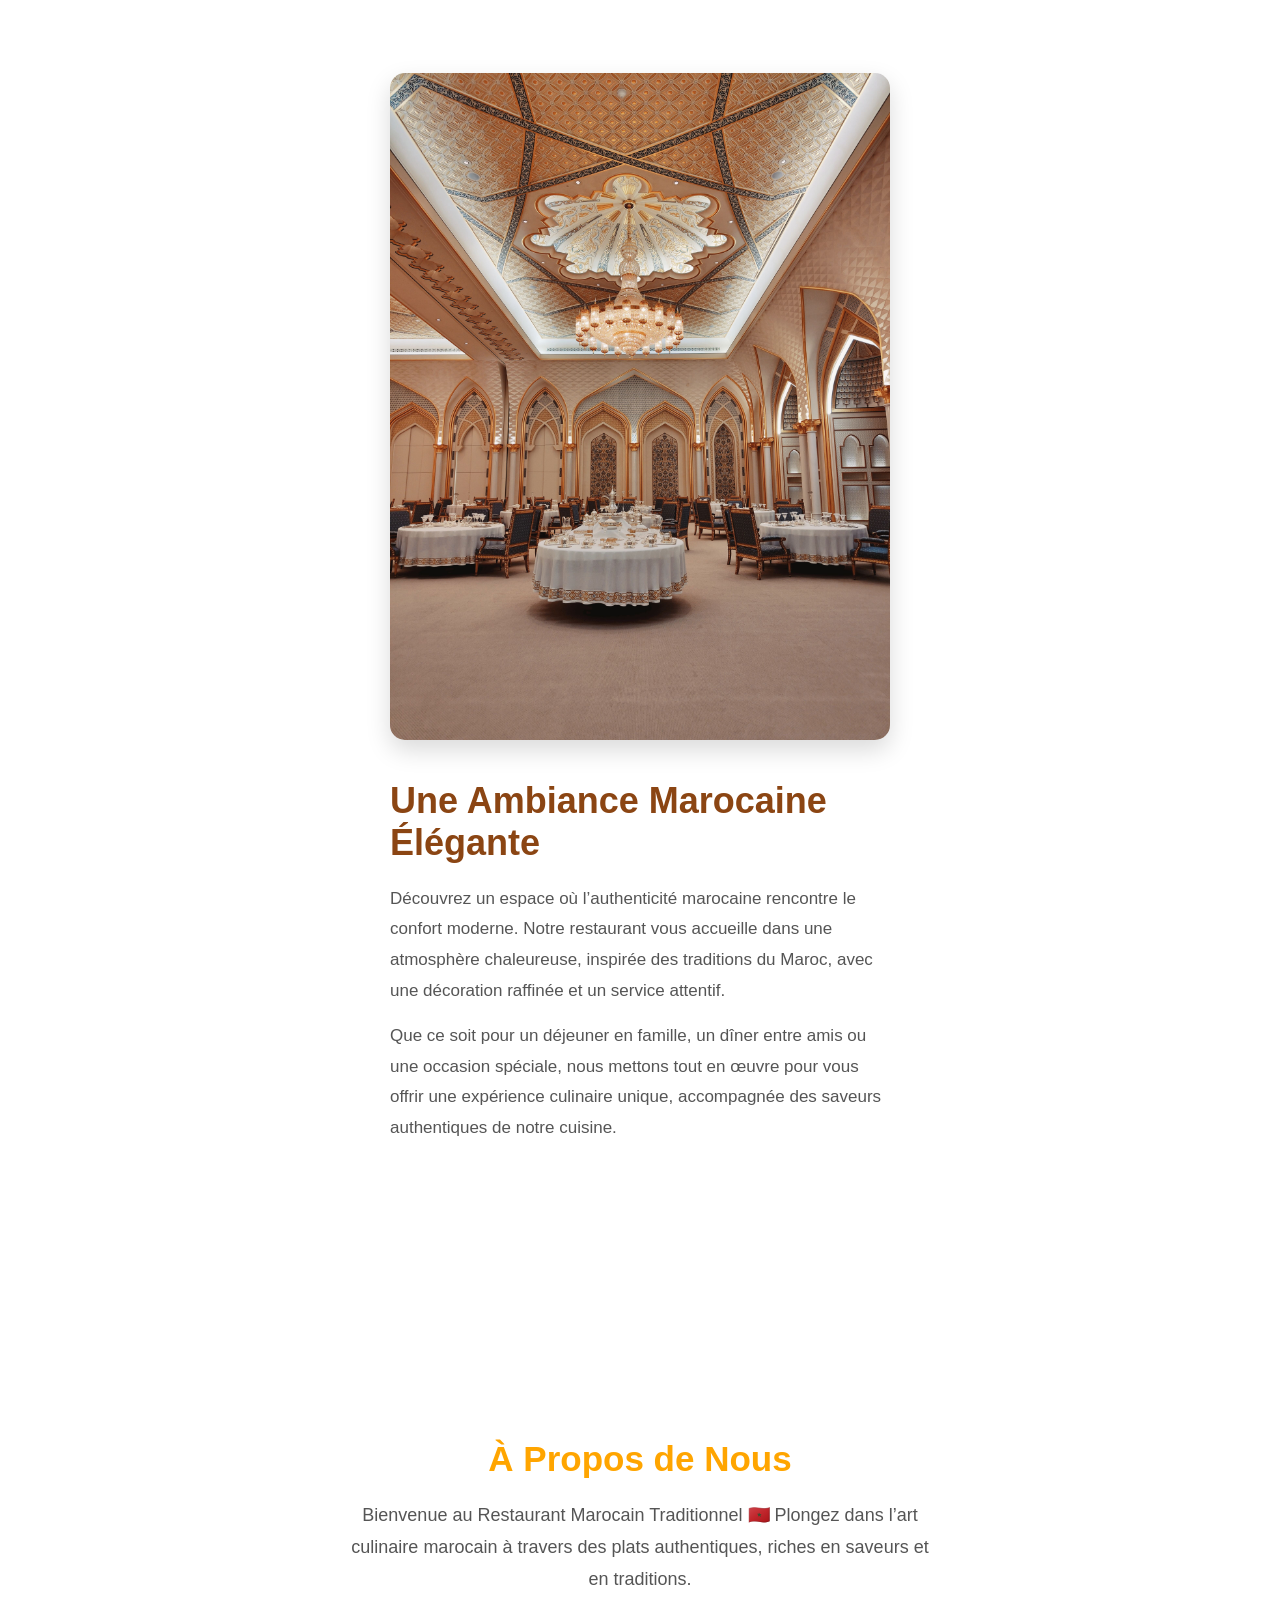
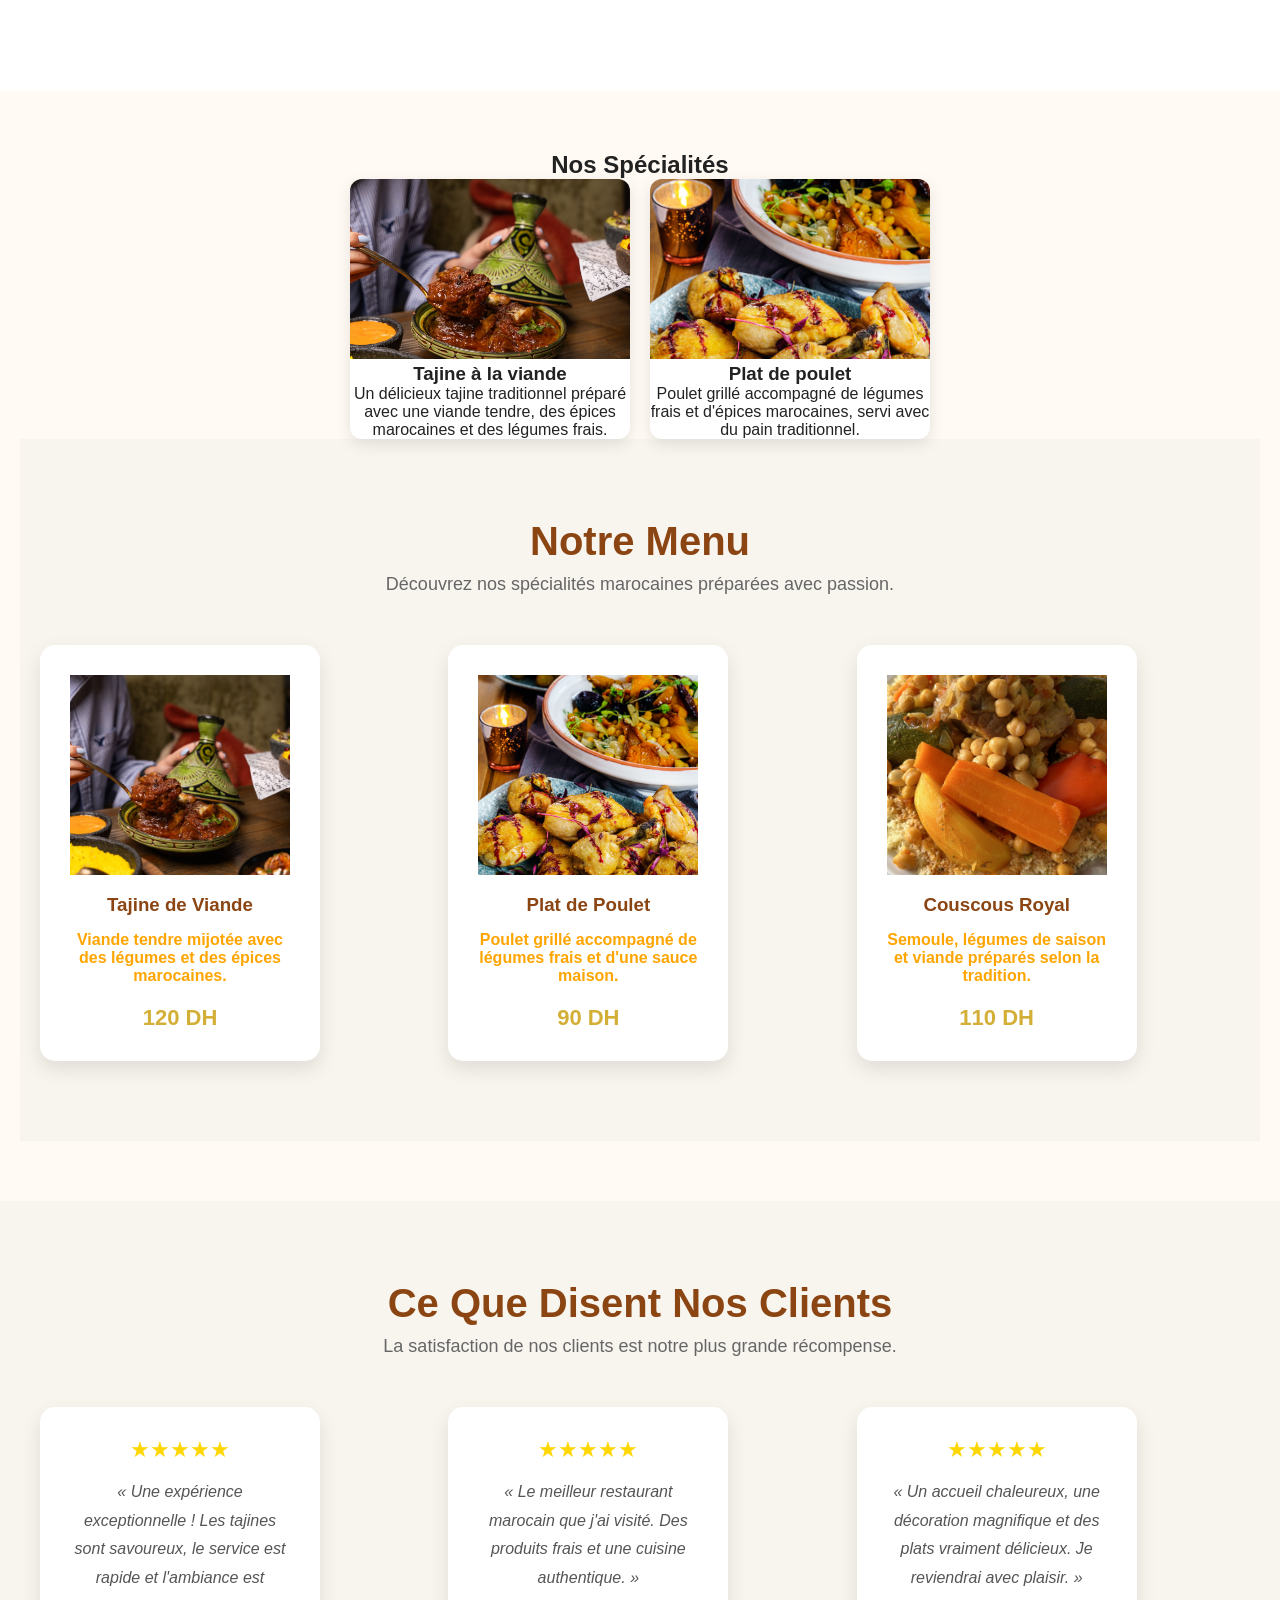
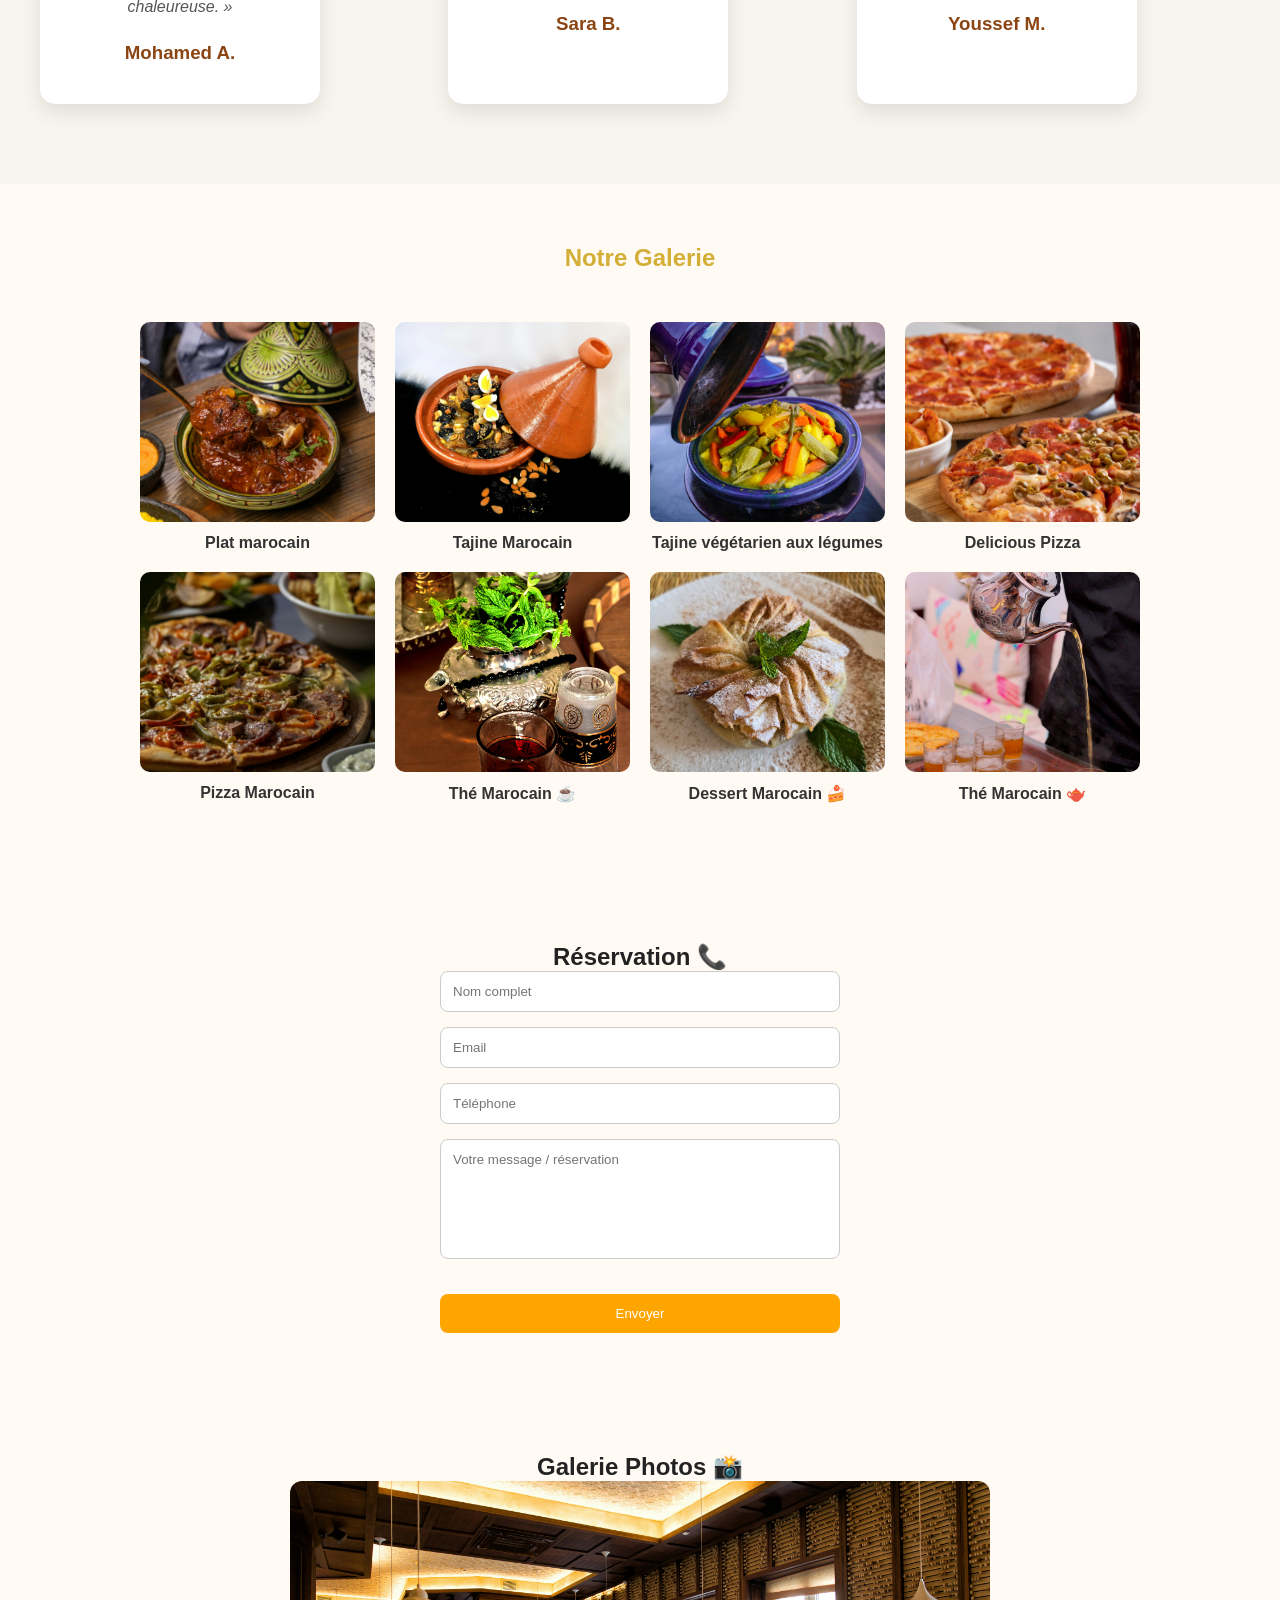
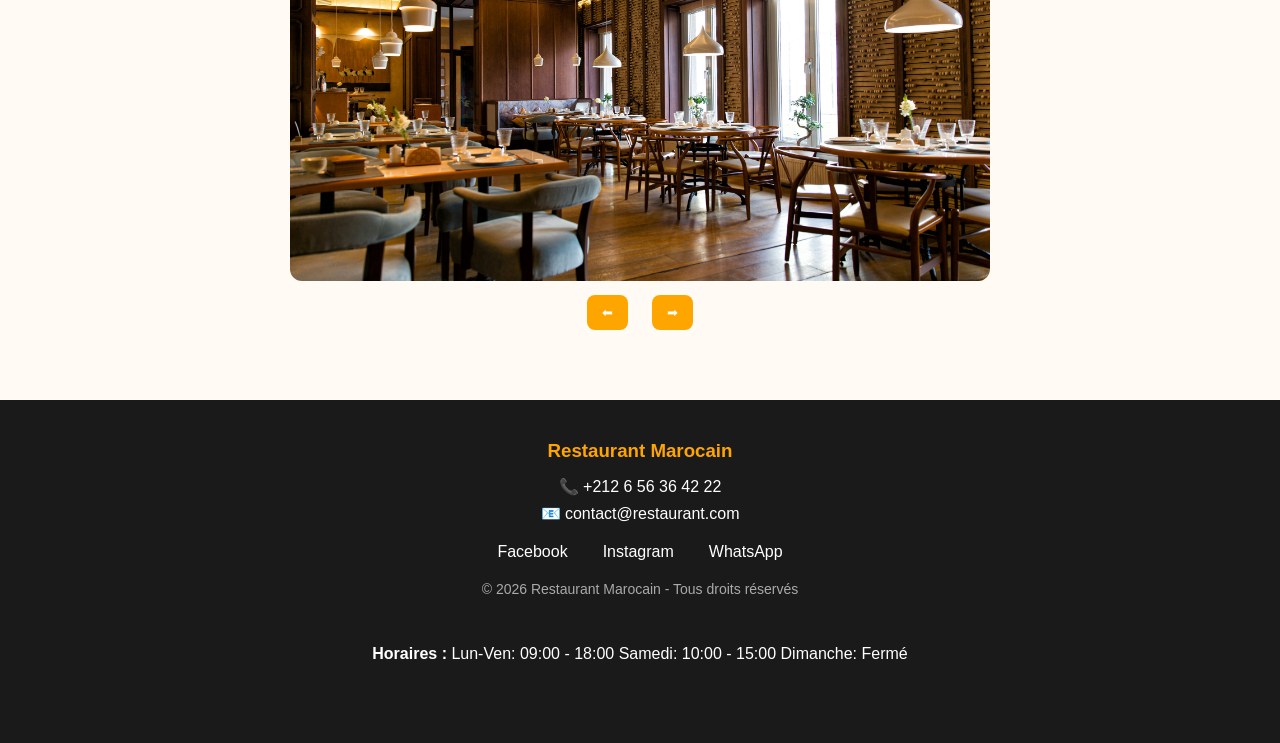
==== commit 7701ba59: "Fix duplicate hero section" ====
--- a/index.html
+++ b/index.html
@@ -40,8 +40,6 @@
 
         <h2 class="logo">Moroccan Restaurant</h2>
 
-
-        <button class="dark-btn"></button>
 
         <div class="menu-toggle">☰</div>
 
@@ -66,11 +64,7 @@
 
         <p class="typing-text"></p>
 
-
     </header>
-    <section class="hero">
-        ...
-    </section>
 
     <!-- Notre Histoire -->
     <section class="about">
--- a/style.css
+++ b/style.css
@@ -50,7 +50,7 @@
 /* ================= HERO ================= */
 .hero {
     height: 85vh;
-    background: url("https://images.unsplash.com/photo-1517248135467-4c7edcad34c4") center/cover no-repeat;
+    background: url("images/interior.jpg") center/cover no-repeat;
     display: flex;
     flex-direction: column;
     justify-content: center;
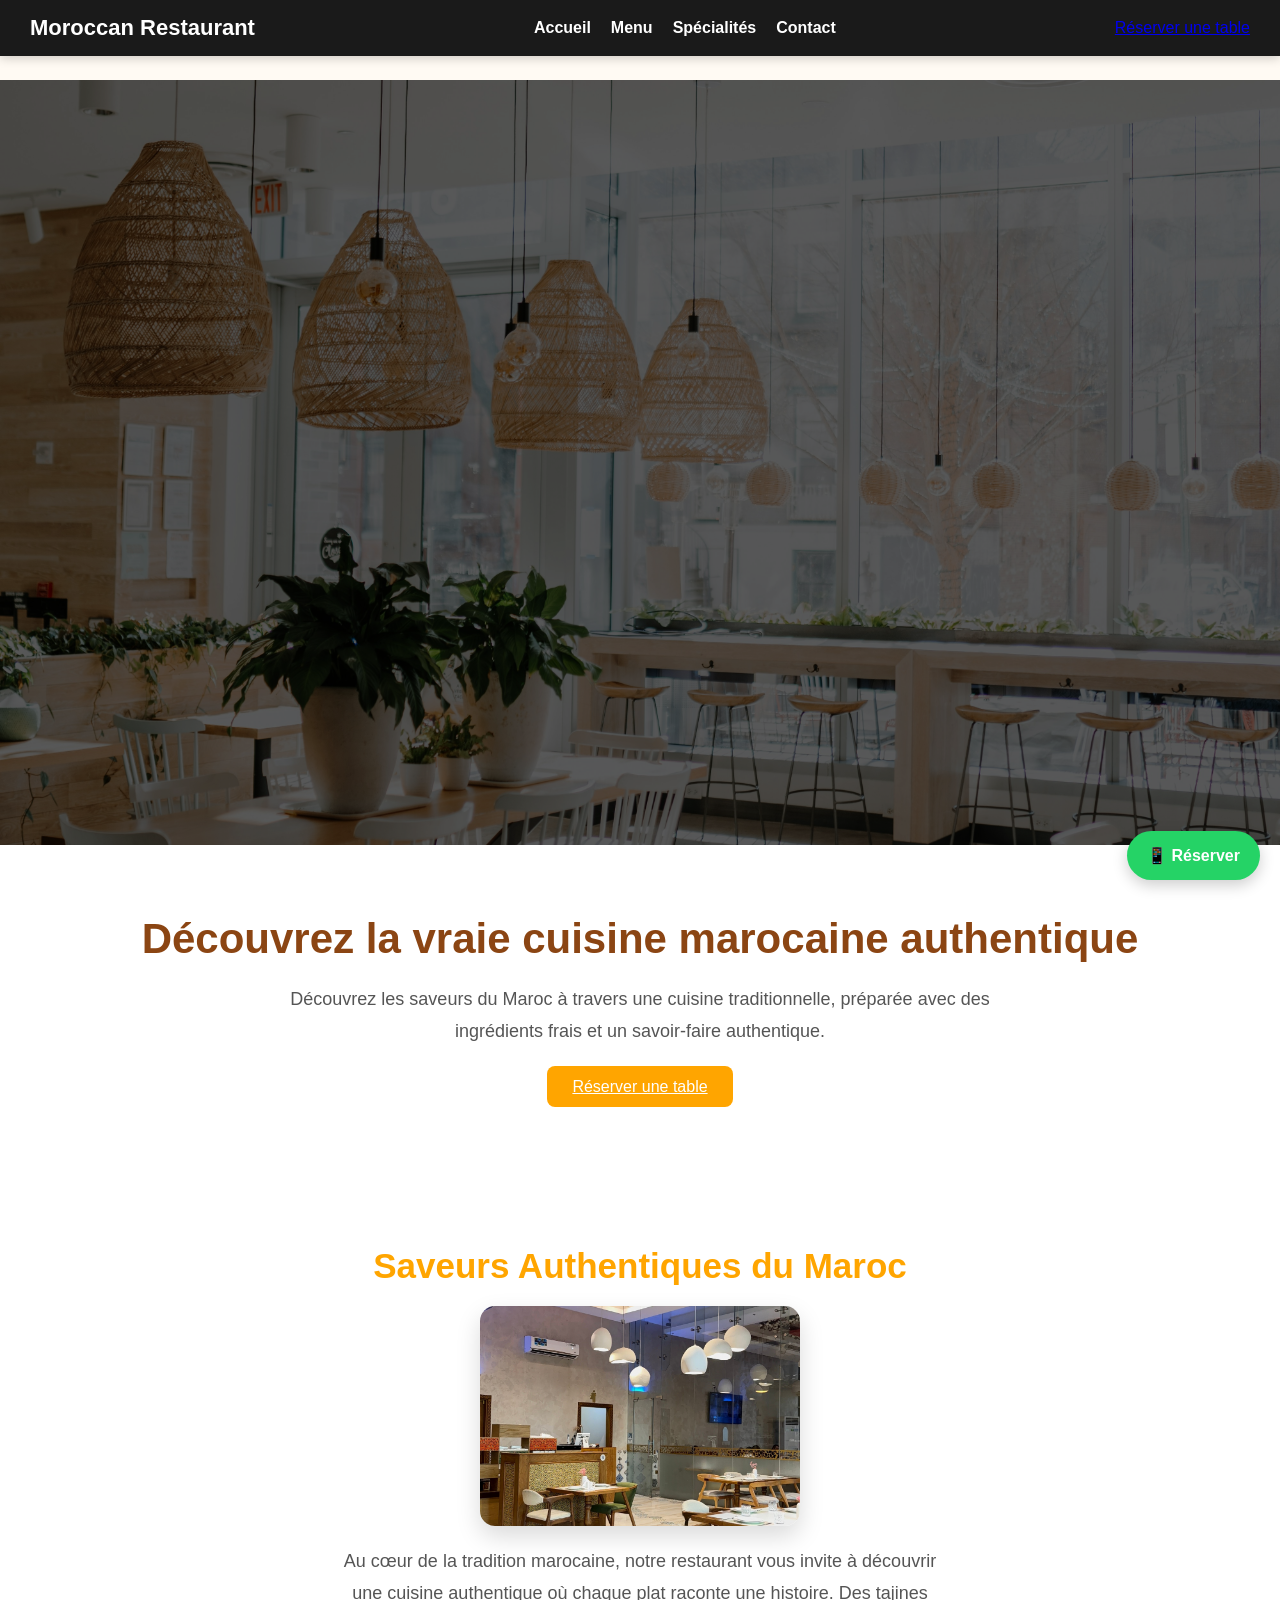
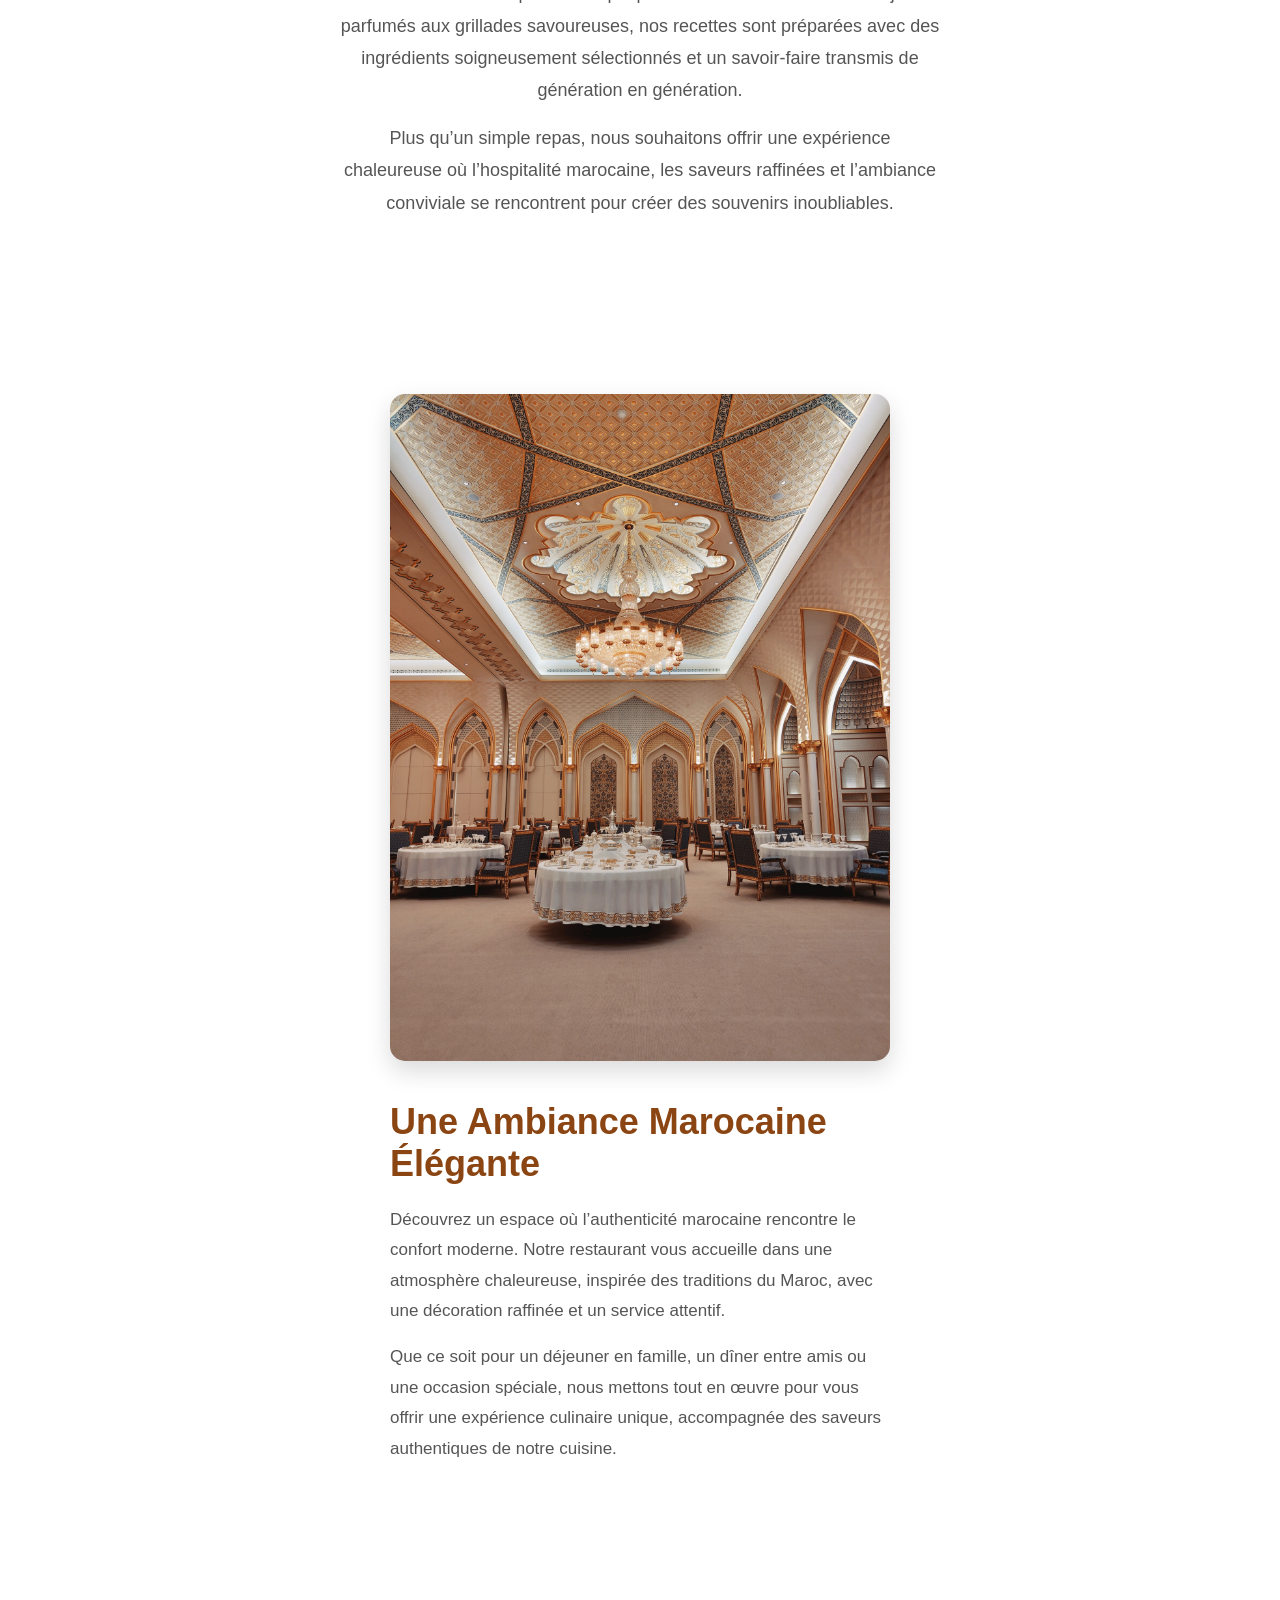
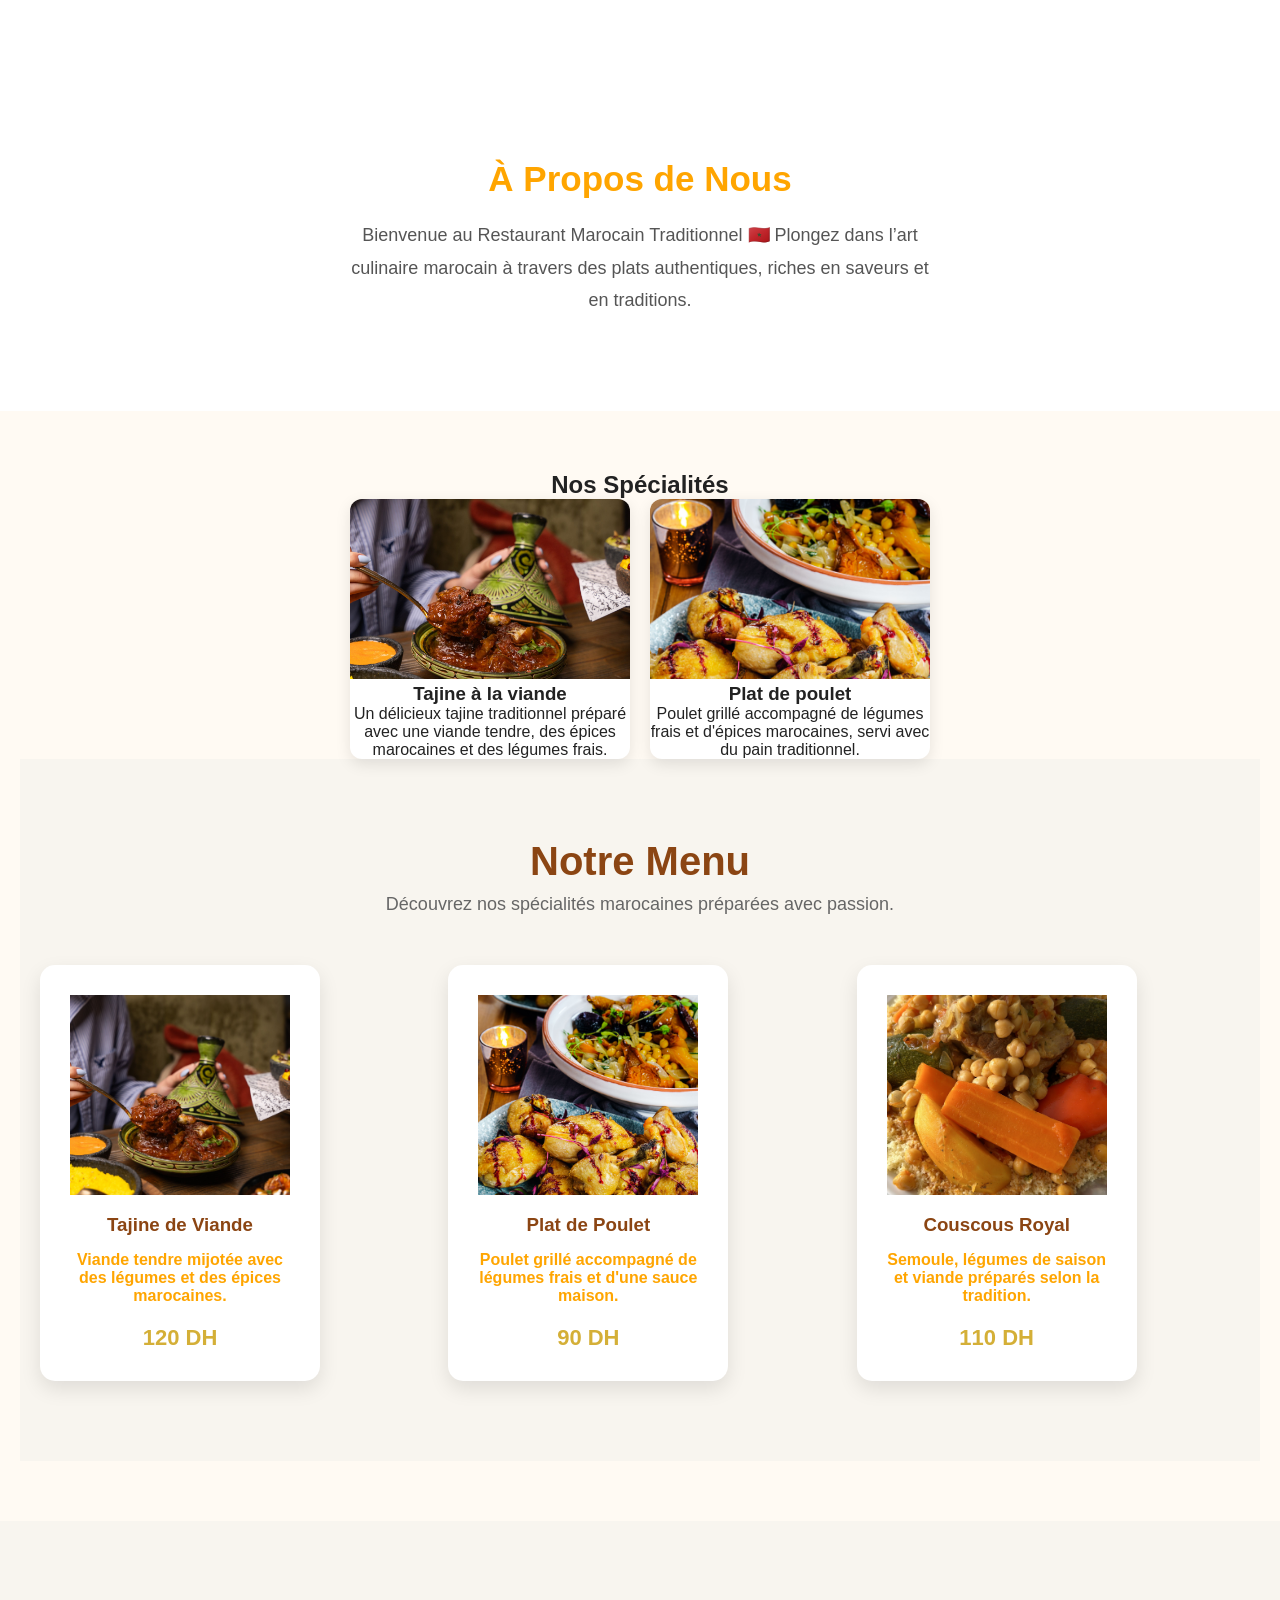
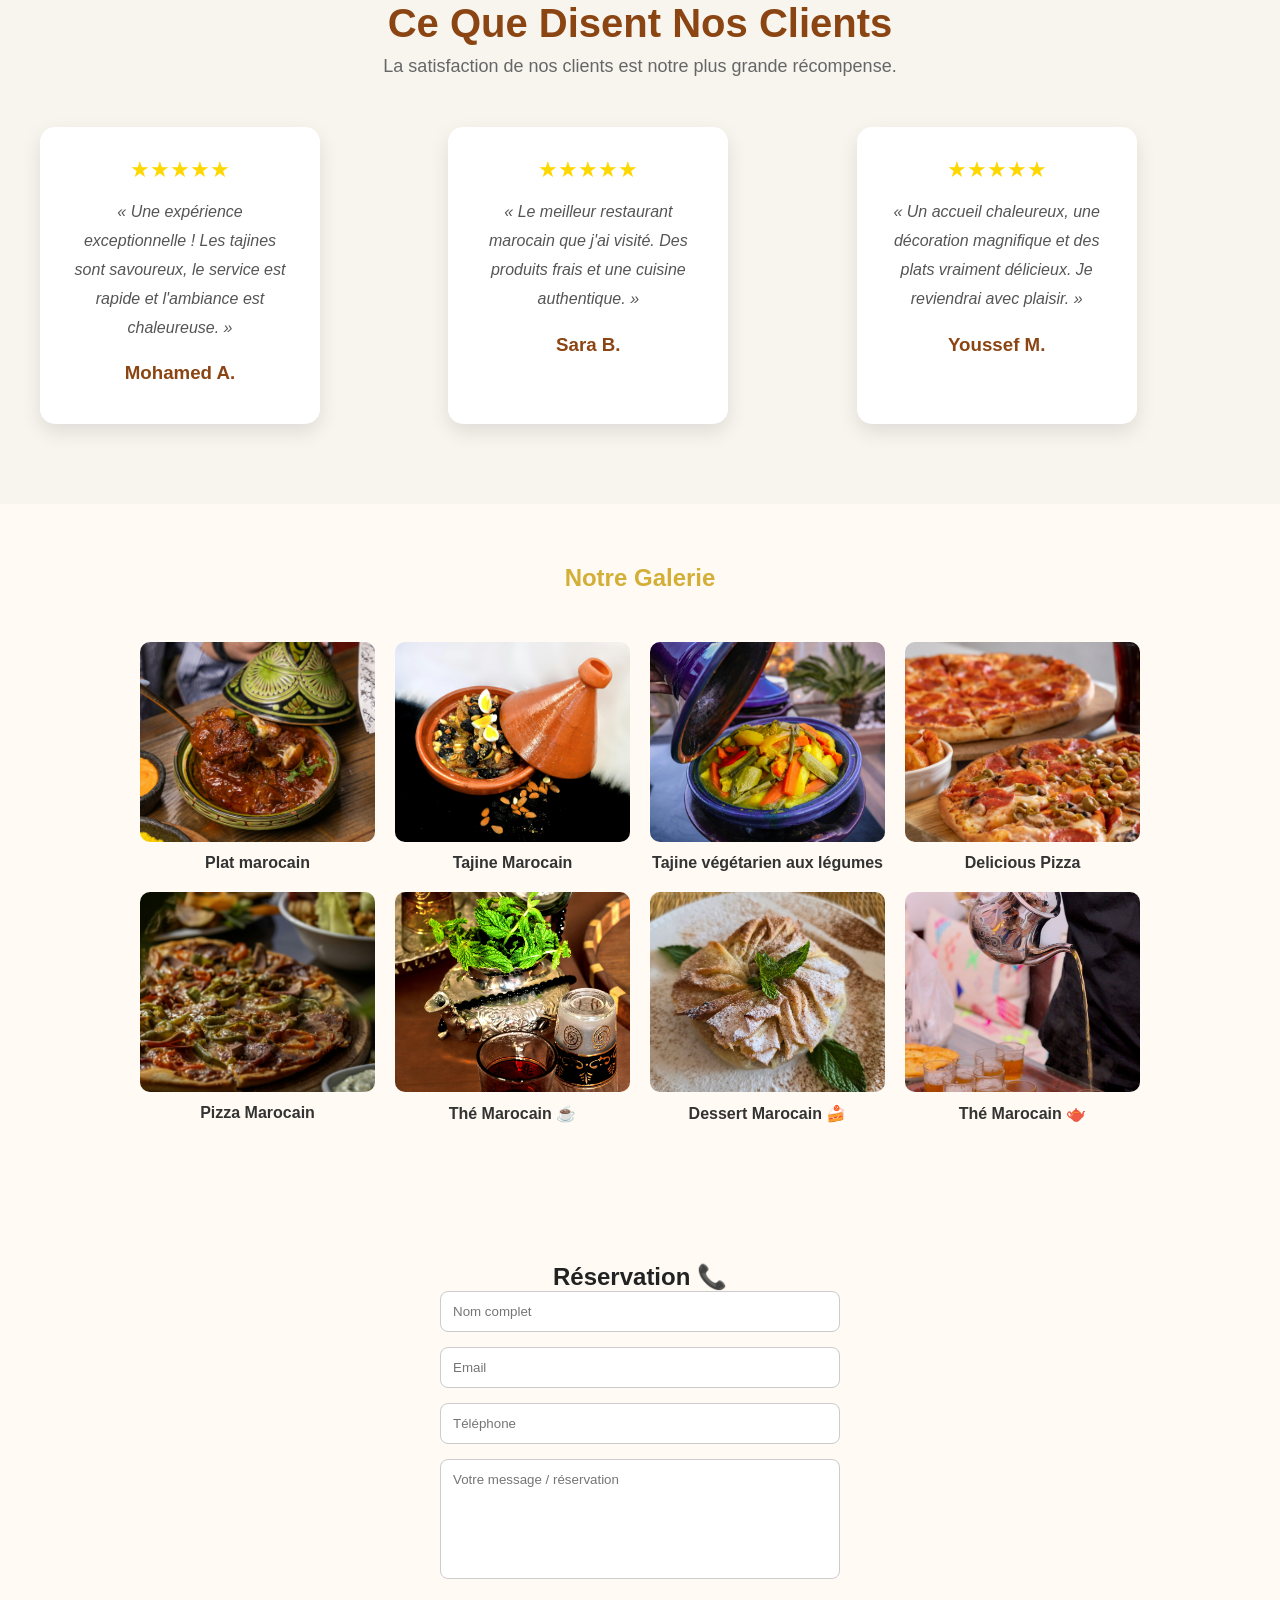
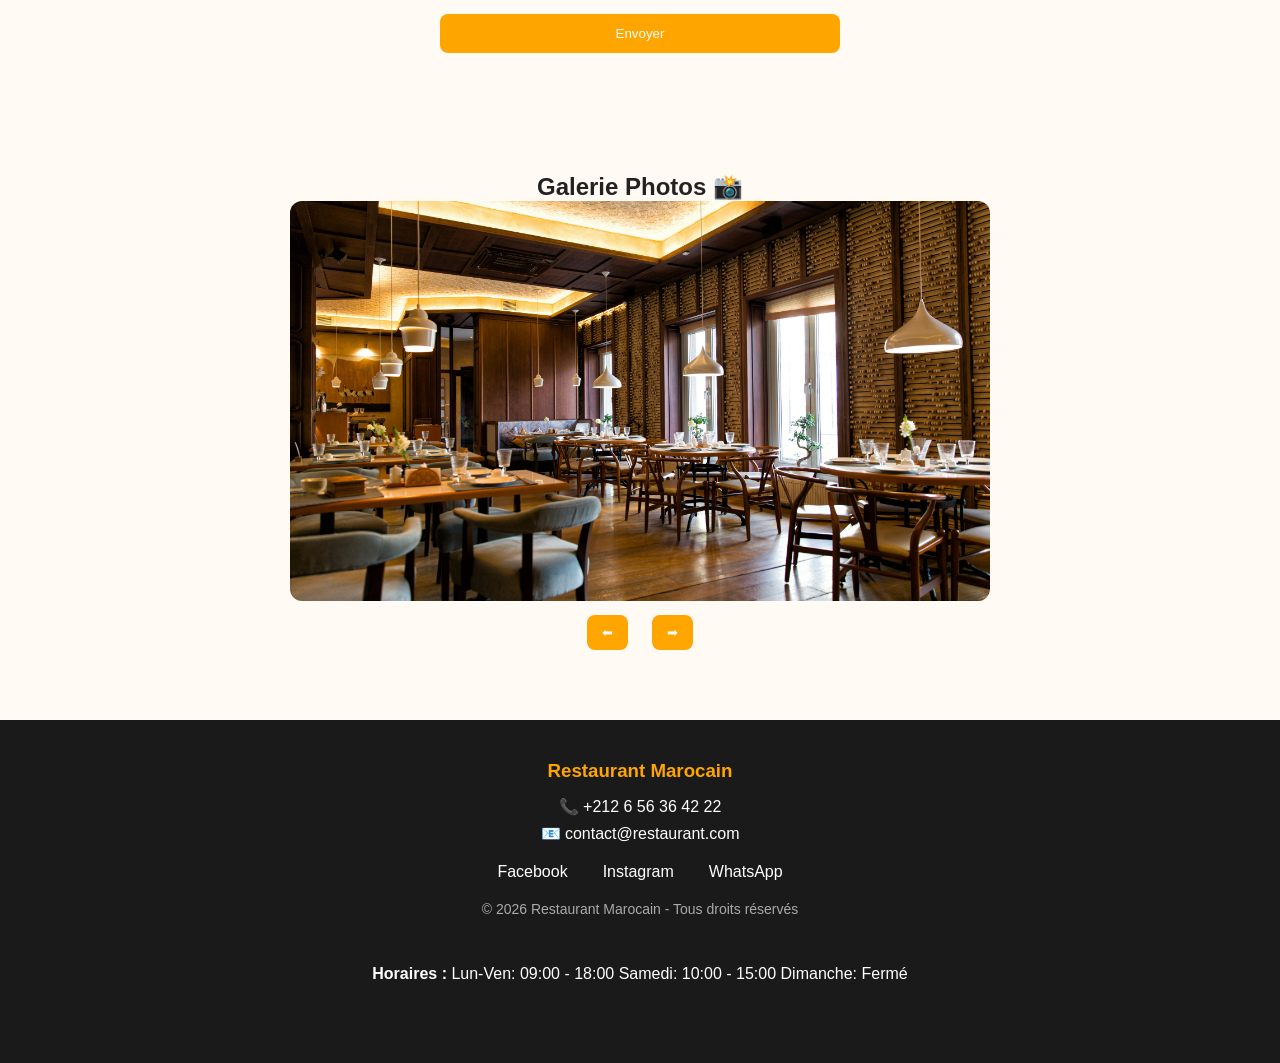
==== commit d75b8392: "Move homepage heading below hero image" ====
--- a/index.html
+++ b/index.html
@@ -57,14 +57,17 @@
 
     <!-- HERO -->
     <header class="hero" id="home">
-
+    </header>
+    <section class="intro">
         <h1>Découvrez la vraie cuisine marocaine authentique</h1>
 
-        <p>Meilleurs plats marocains et internationaux</p>
-
-        <p class="typing-text"></p>
-
-    </header>
+        <p>
+            Découvrez les saveurs du Maroc à travers une cuisine traditionnelle,
+            préparée avec des ingrédients frais et un savoir-faire authentique.
+        </p>
+
+        <a href="#contact" class="btn">Réserver une table</a>
+    </section>
 
     <!-- Notre Histoire -->
     <section class="about">
--- a/style.css
+++ b/style.css
@@ -788,4 +788,25 @@
 .review h3 {
     margin-top: 20px;
     color: #8B4513;
+}
+
+.intro {
+    text-align: center;
+    padding: 70px 20px;
+    background: #fff;
+}
+
+.intro h1 {
+    font-size: 42px;
+    color: #8B4513;
+    margin-bottom: 20px;
+}
+
+.intro p {
+    max-width: 700px;
+    margin: auto;
+    color: #555;
+    font-size: 18px;
+    line-height: 1.8;
+    margin-bottom: 30px;
 }
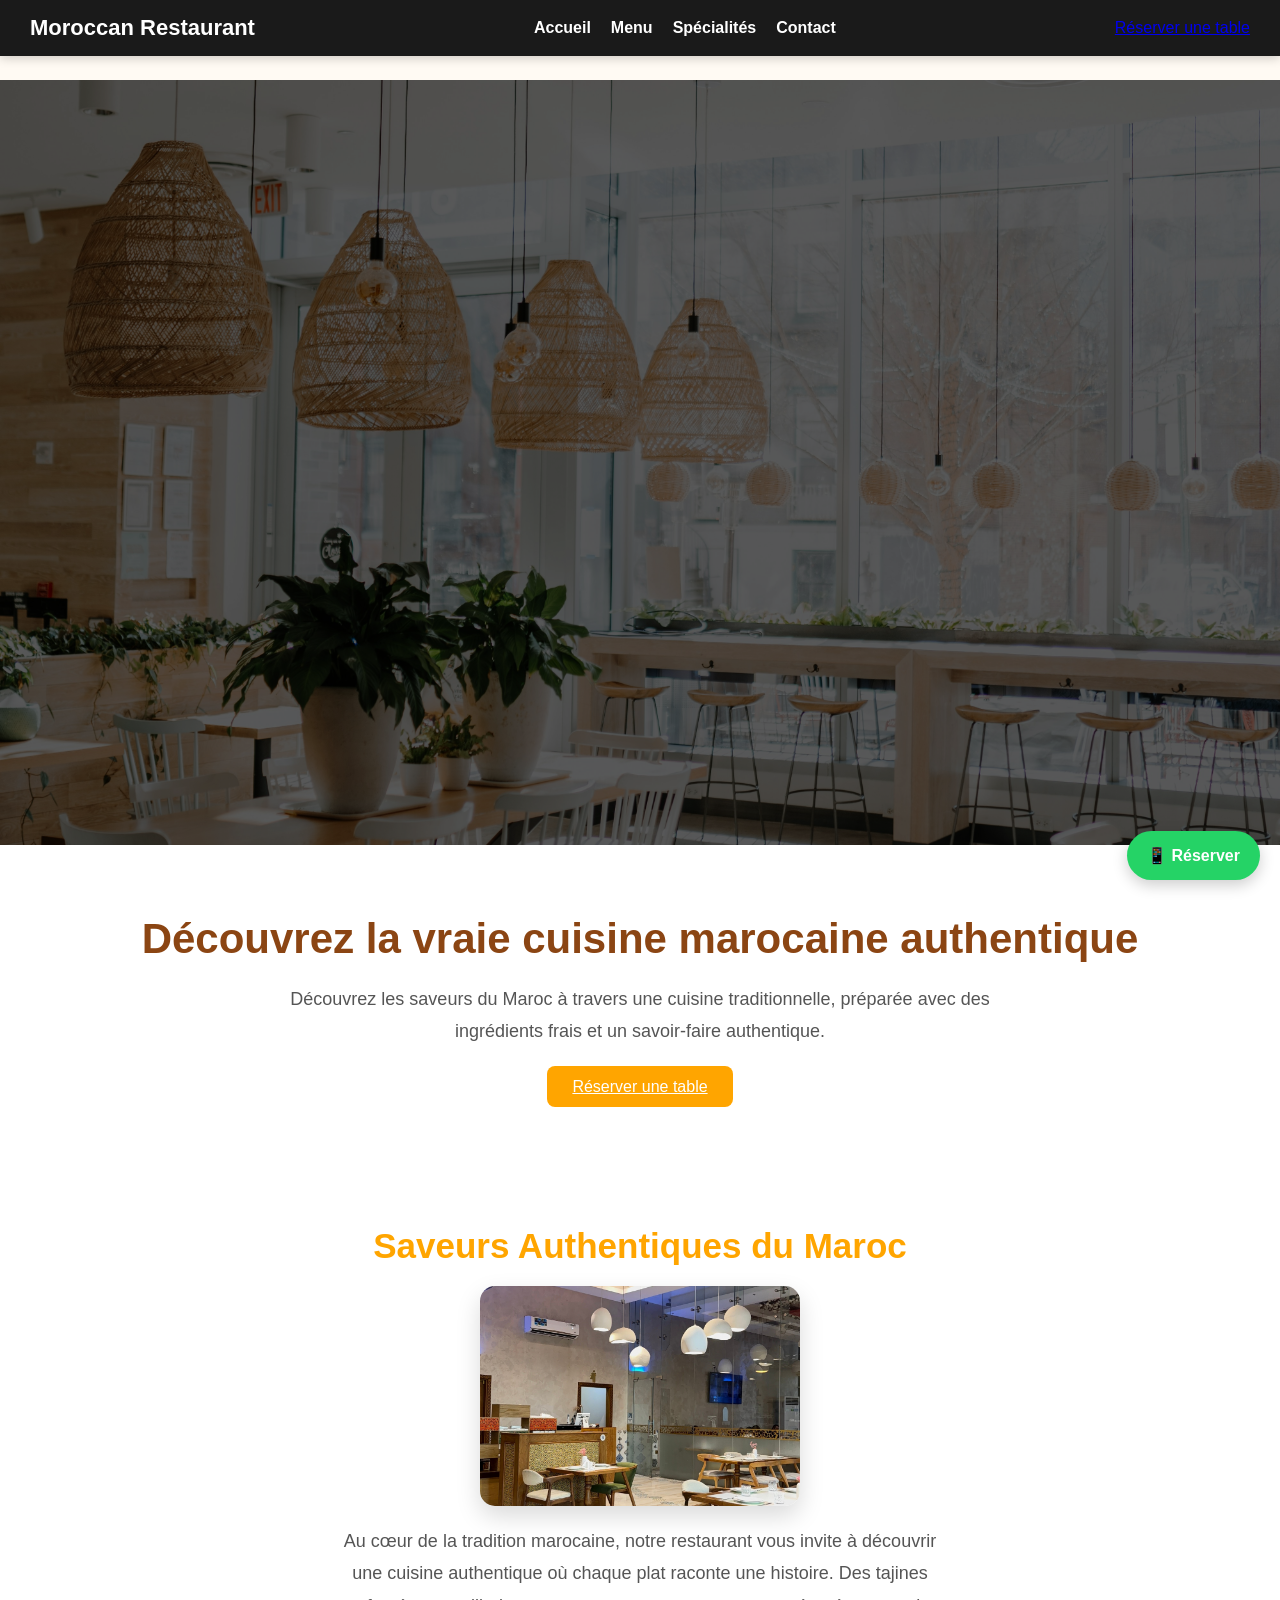
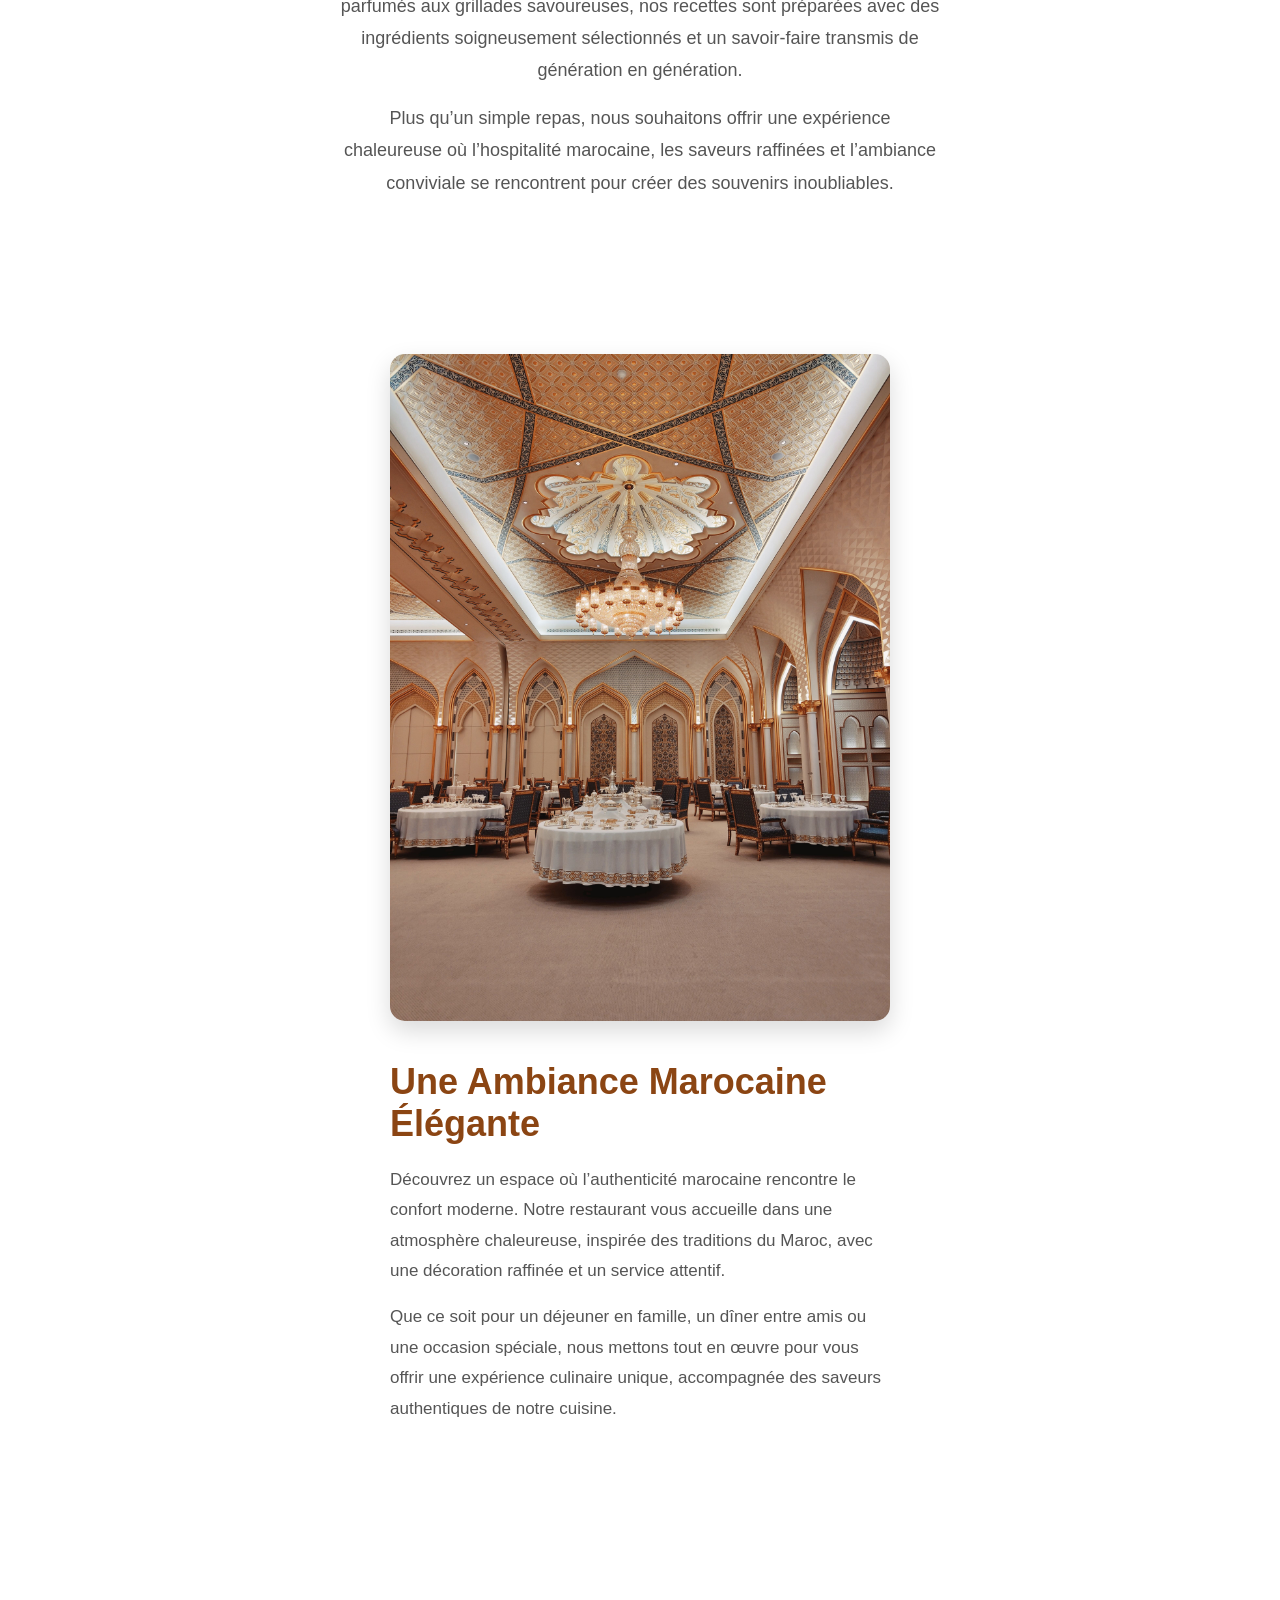
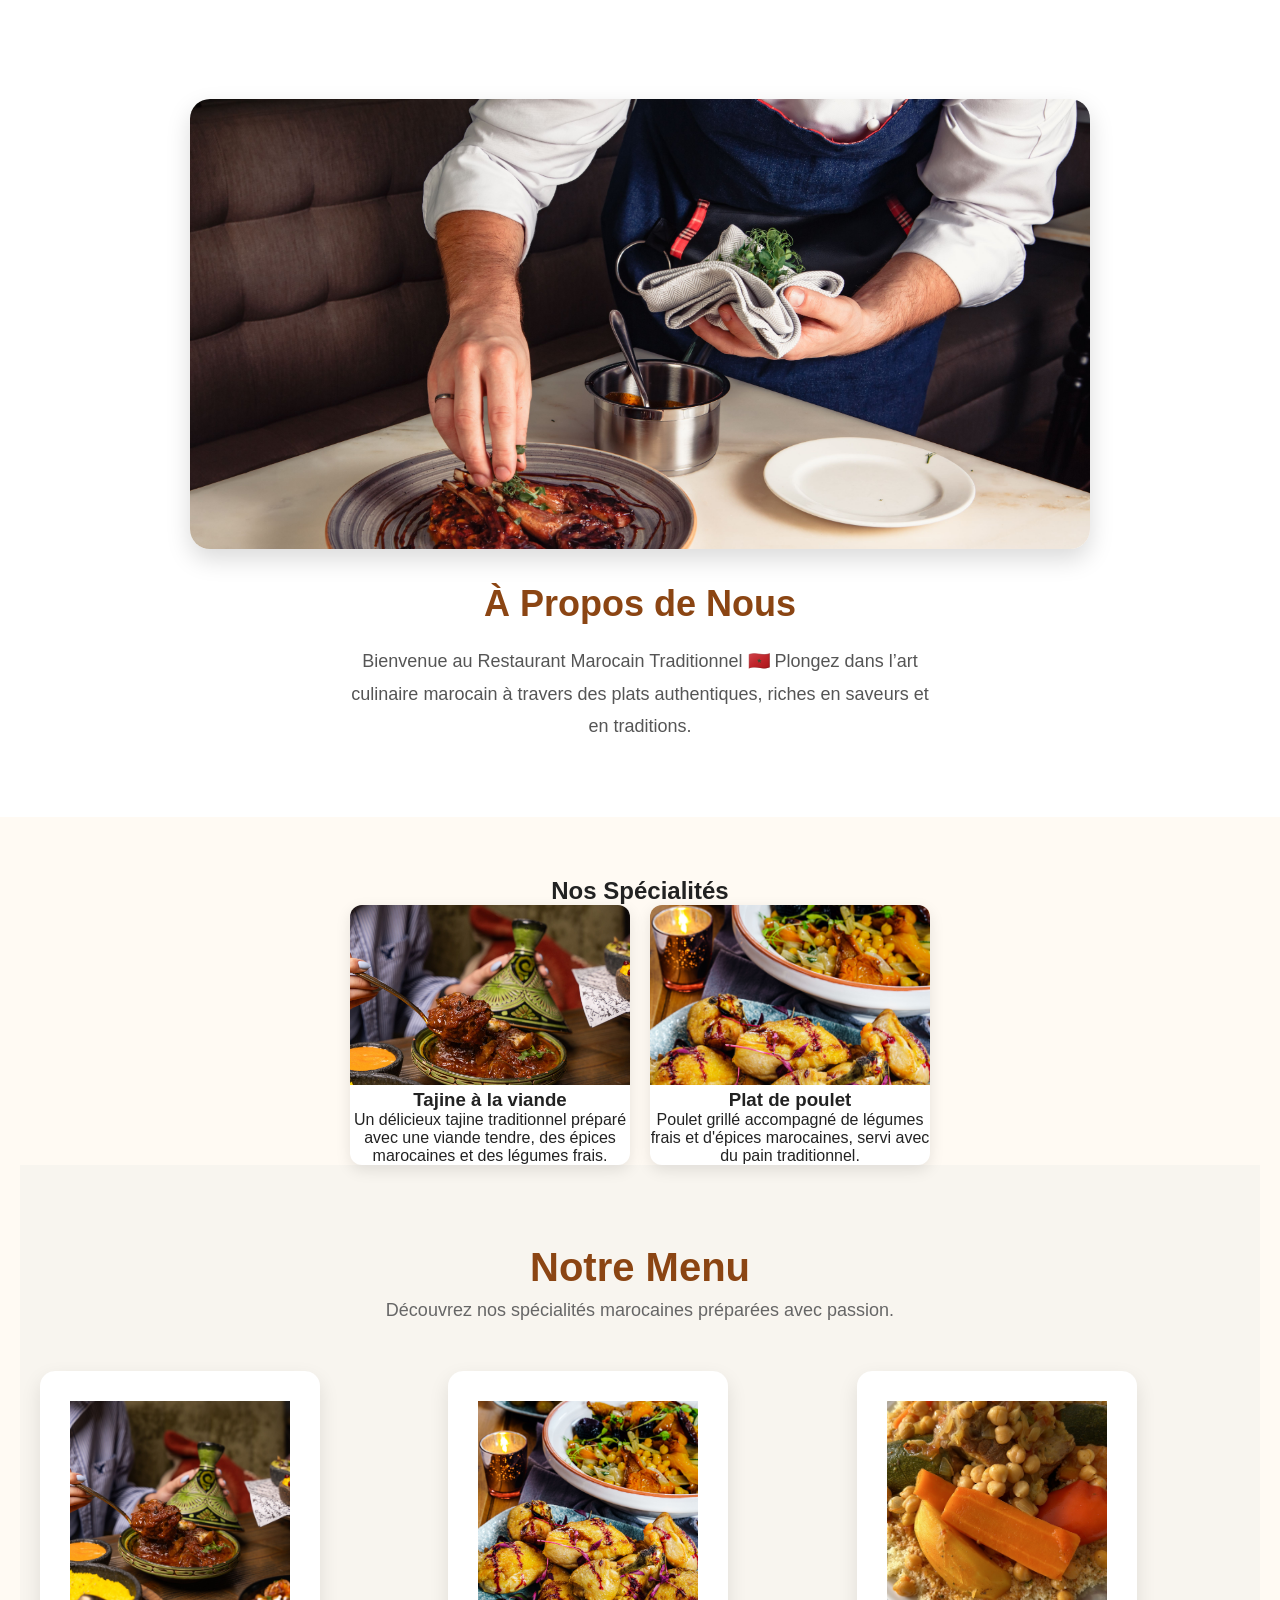
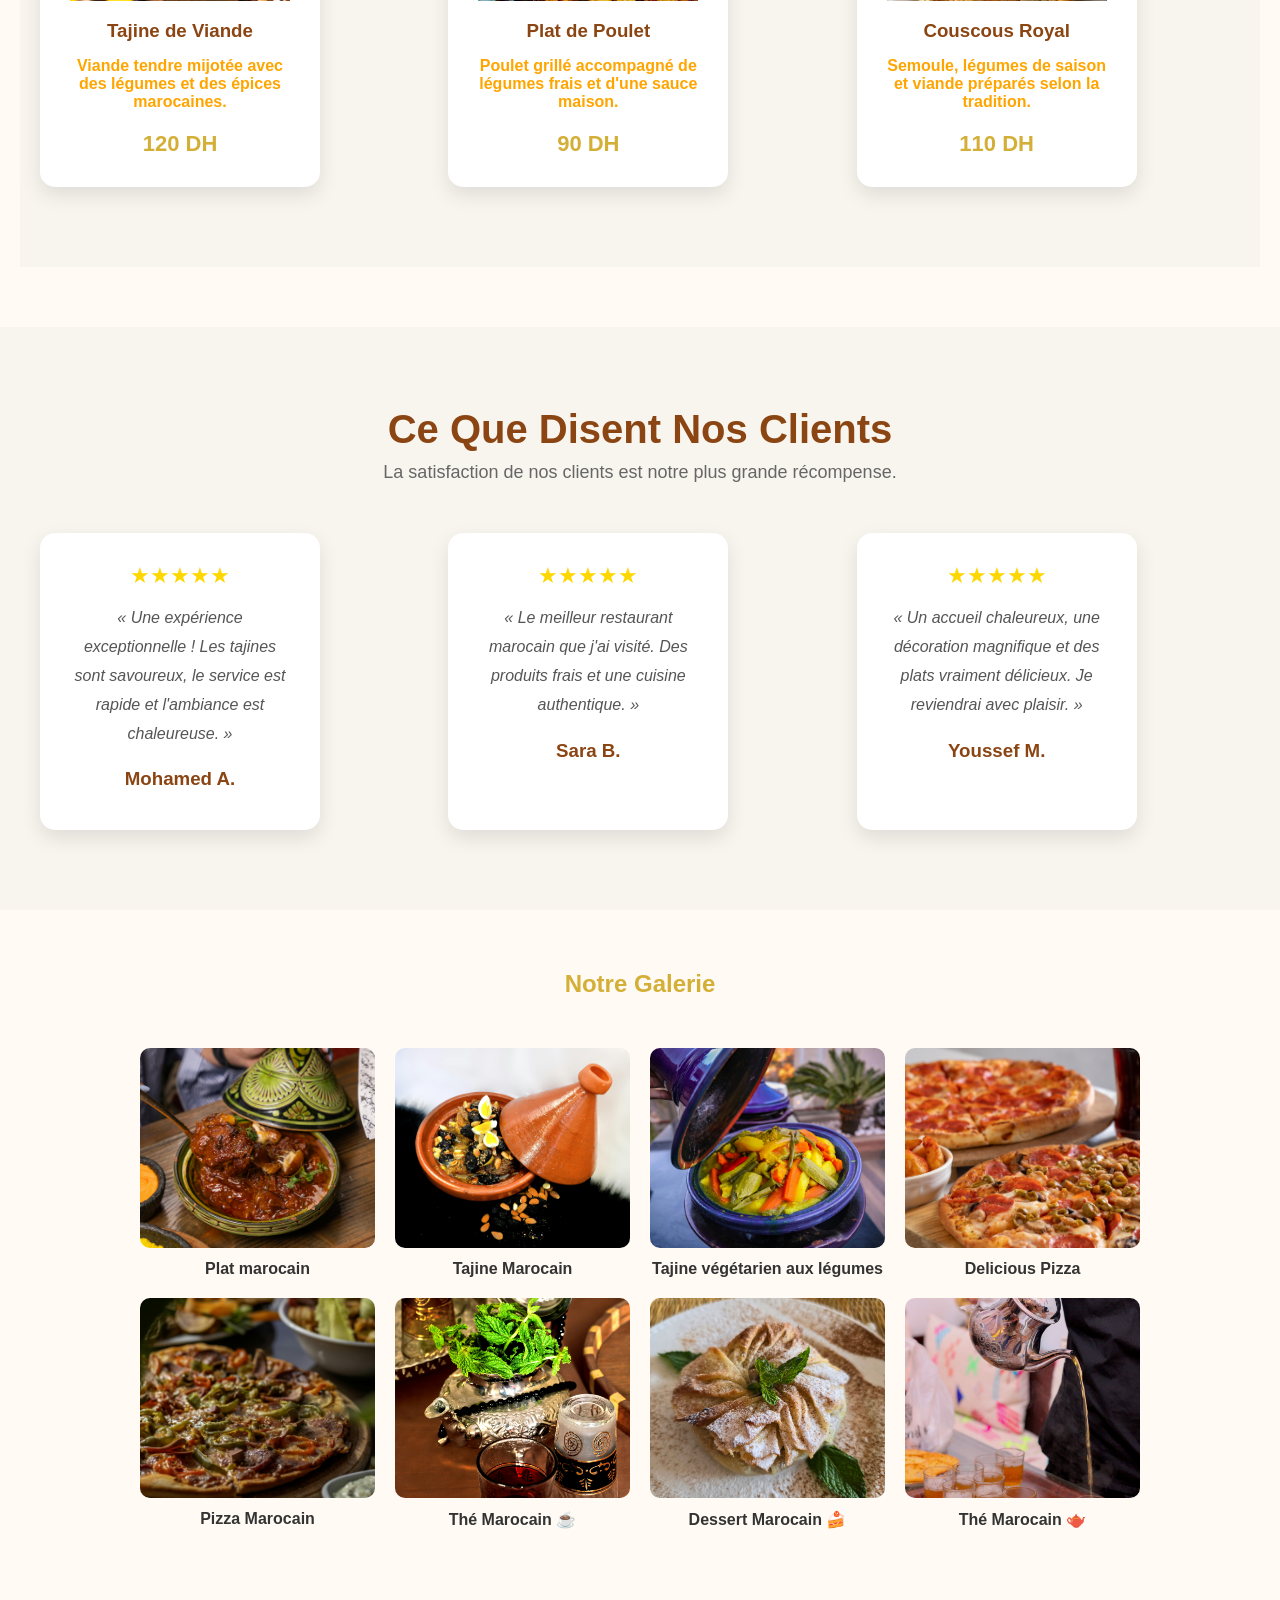
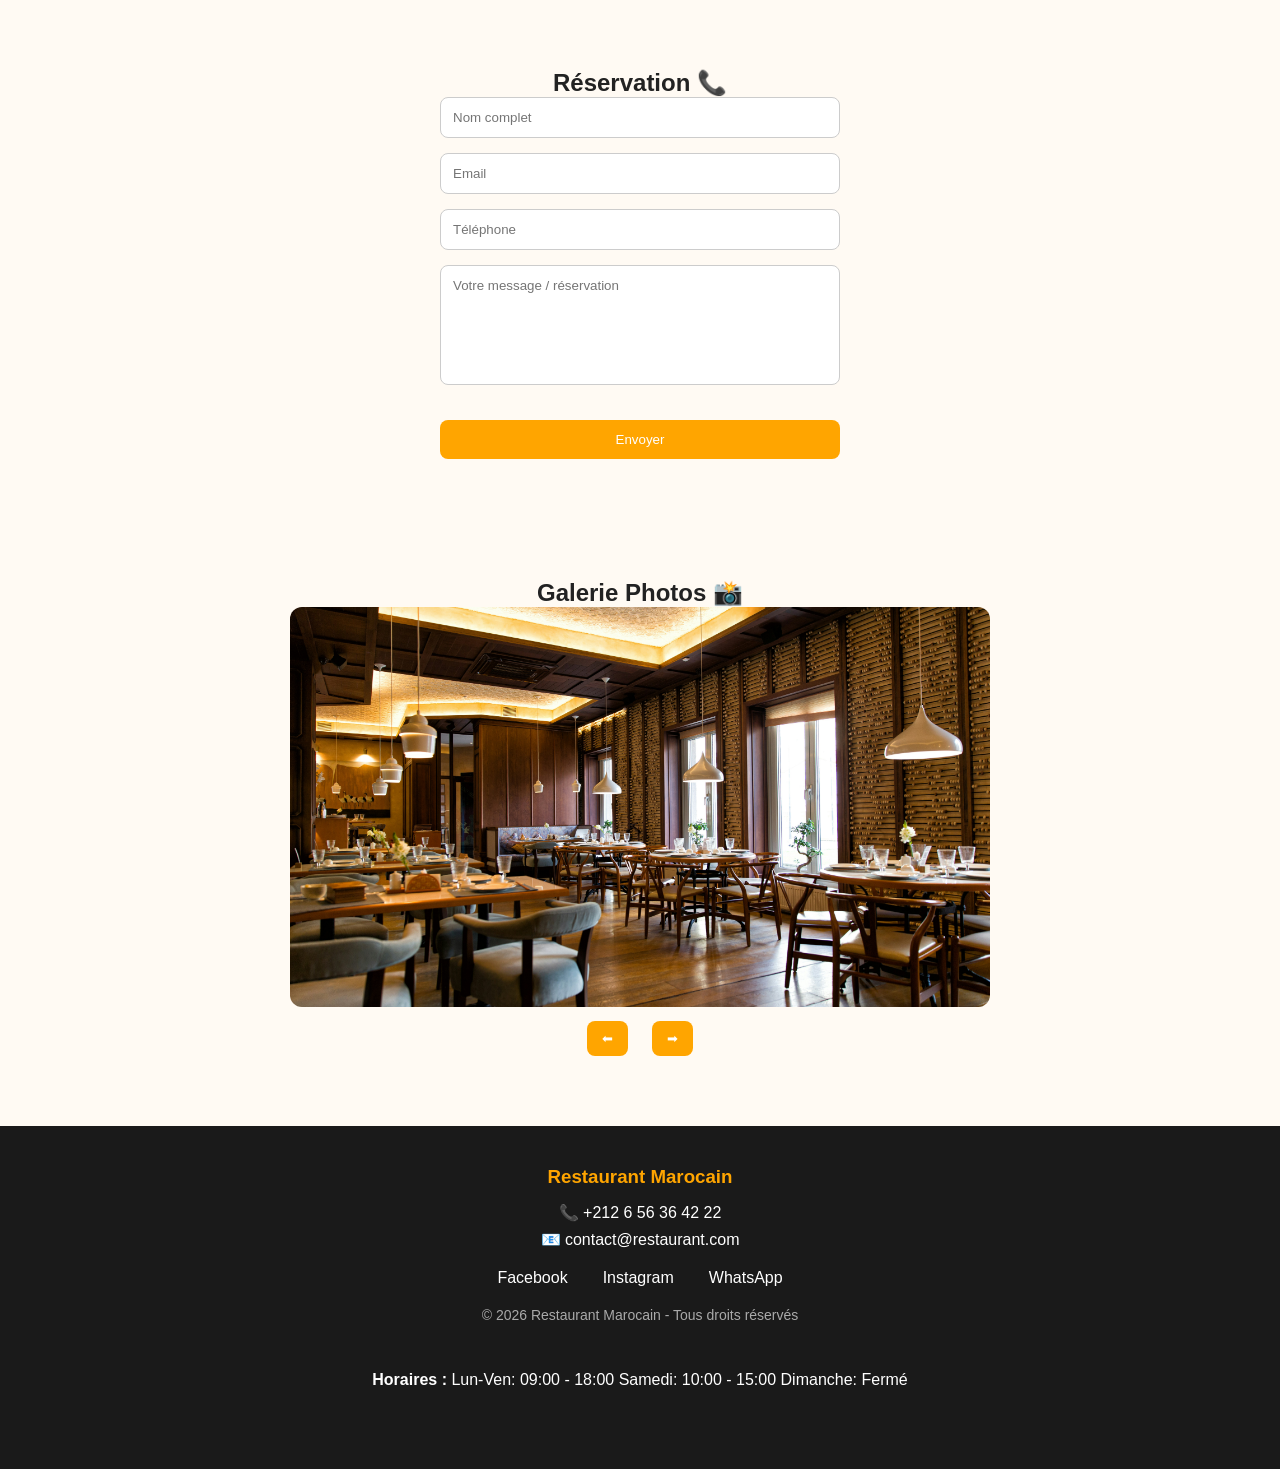
==== commit 63beb5da: "Update about section image" ====
--- a/index.html
+++ b/index.html
@@ -114,14 +114,19 @@
     <!-- ABOUT -->
     <section class="about">
 
-        <h2>À Propos de Nous </h2>
-
-        <p>
-            Bienvenue au Restaurant Marocain Traditionnel 🇲🇦
-
-            Plongez dans l’art culinaire marocain à travers des plats authentiques, riches en saveurs et en
-            traditions.
-        </p>
+        <div class="about-image">
+            <img src="images/chef-preparant-cuisine-marocaine.jpg"
+                alt="Chef préparant une cuisine marocaine traditionnelle">
+        </div>
+
+        <div class="about-text">
+            <h2>À Propos de Nous</h2>
+            <p>
+                Bienvenue au Restaurant Marocain Traditionnel 🇲🇦
+                Plongez dans l’art culinaire marocain à travers des plats authentiques,
+                riches en saveurs et en traditions.
+            </p>
+        </div>
 
     </section>
 
--- a/style.css
+++ b/style.css
@@ -809,4 +809,32 @@
     font-size: 18px;
     line-height: 1.8;
     margin-bottom: 30px;
+}
+
+/* À Propos de Nous */
+
+.about {
+    text-align: center;
+    padding: 60px 10%;
+}
+
+.about-image img {
+    width: 100%;
+    max-width: 900px;
+    height: 450px;
+    object-fit: cover;
+    border-radius: 20px;
+    margin-bottom: 30px;
+}
+
+.about-text h2 {
+    font-size: 36px;
+    color: #8b4513;
+    margin-bottom: 20px;
+}
+
+.about-text p {
+    font-size: 18px;
+    line-height: 1.8;
+    color: #555;
 }
